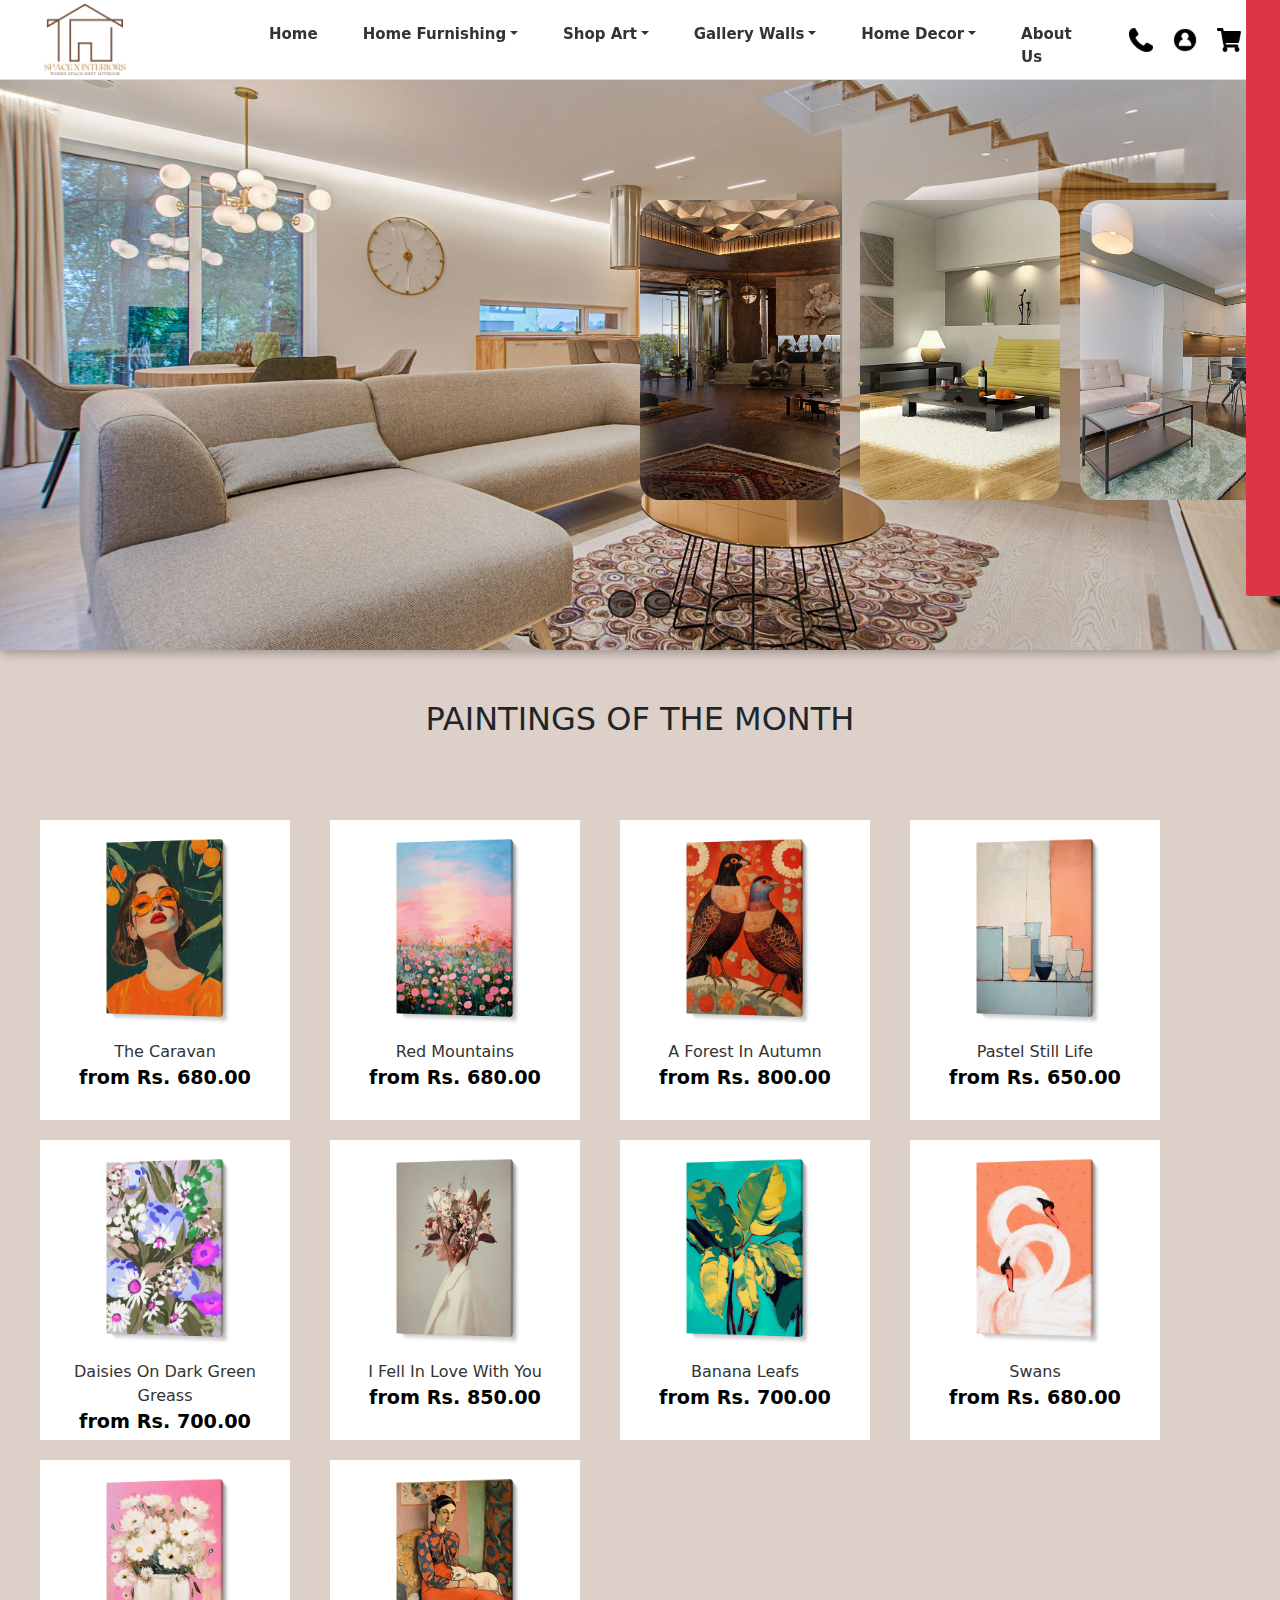
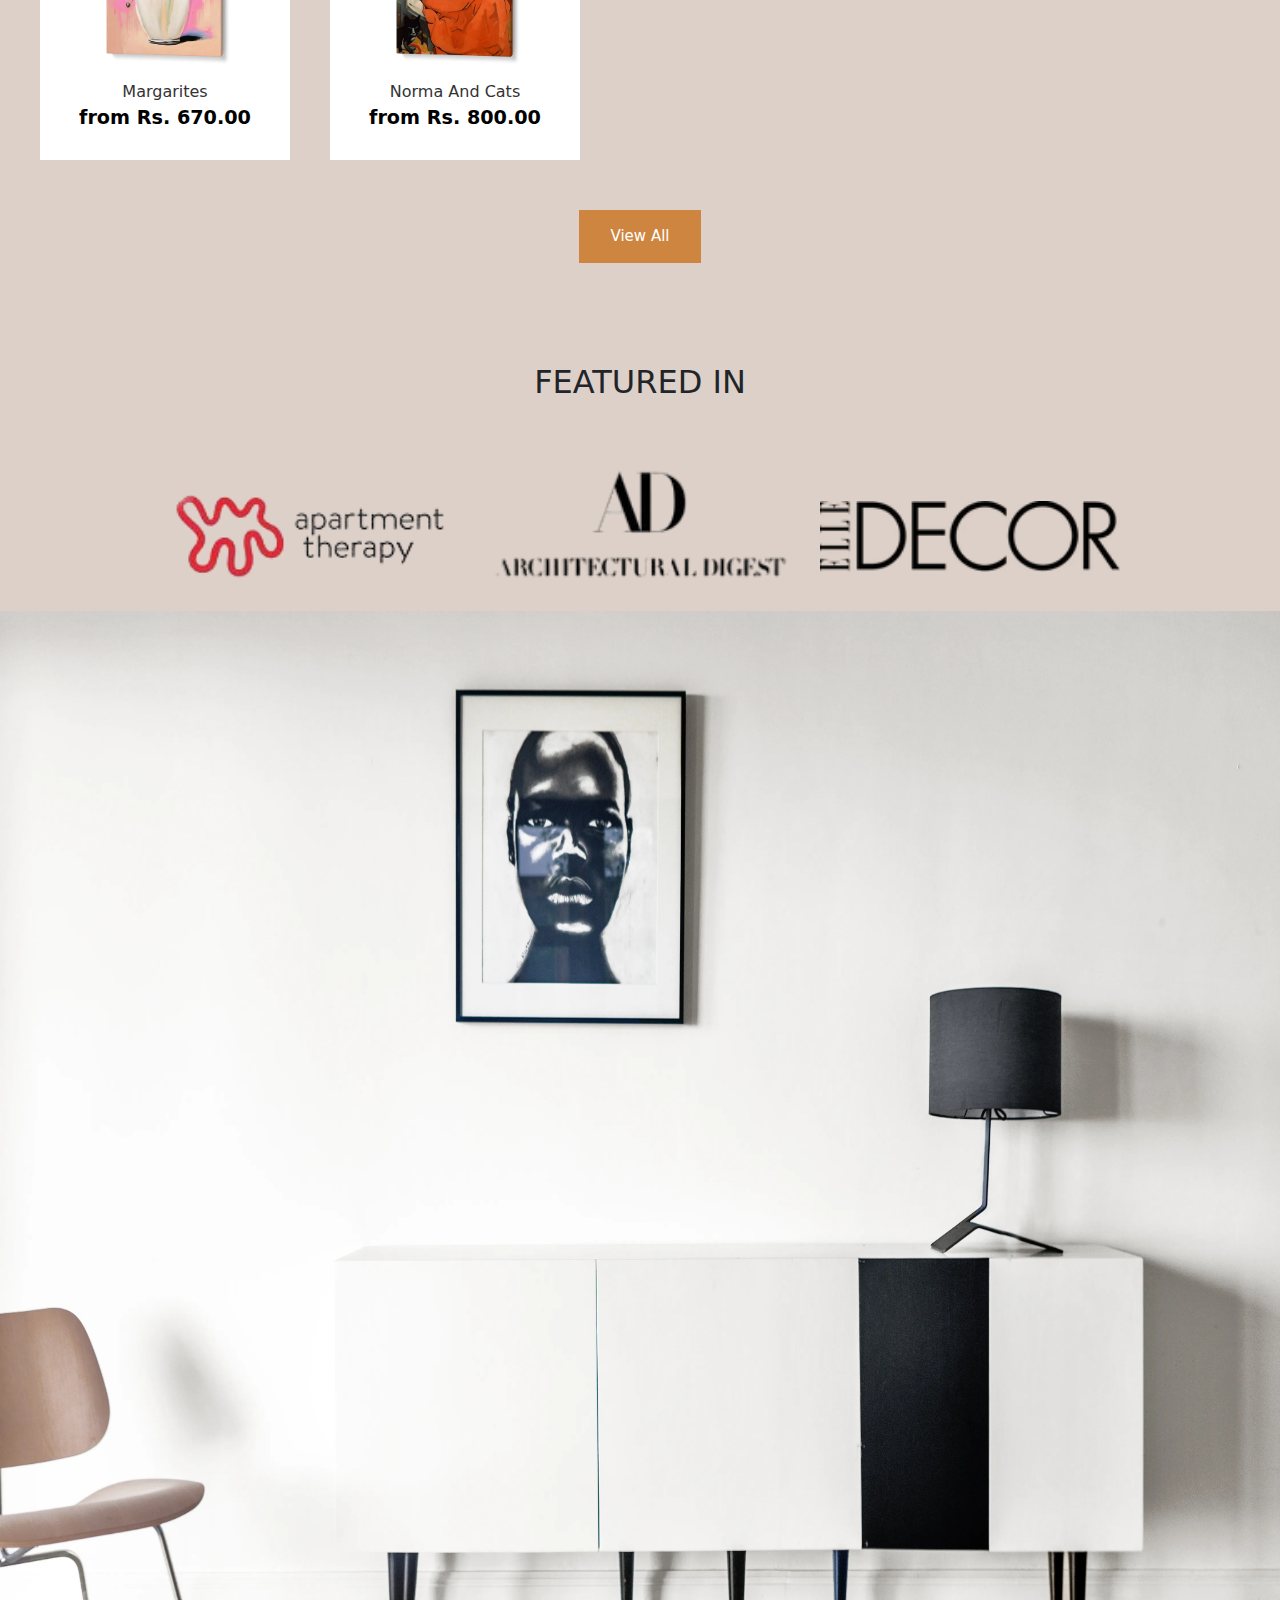
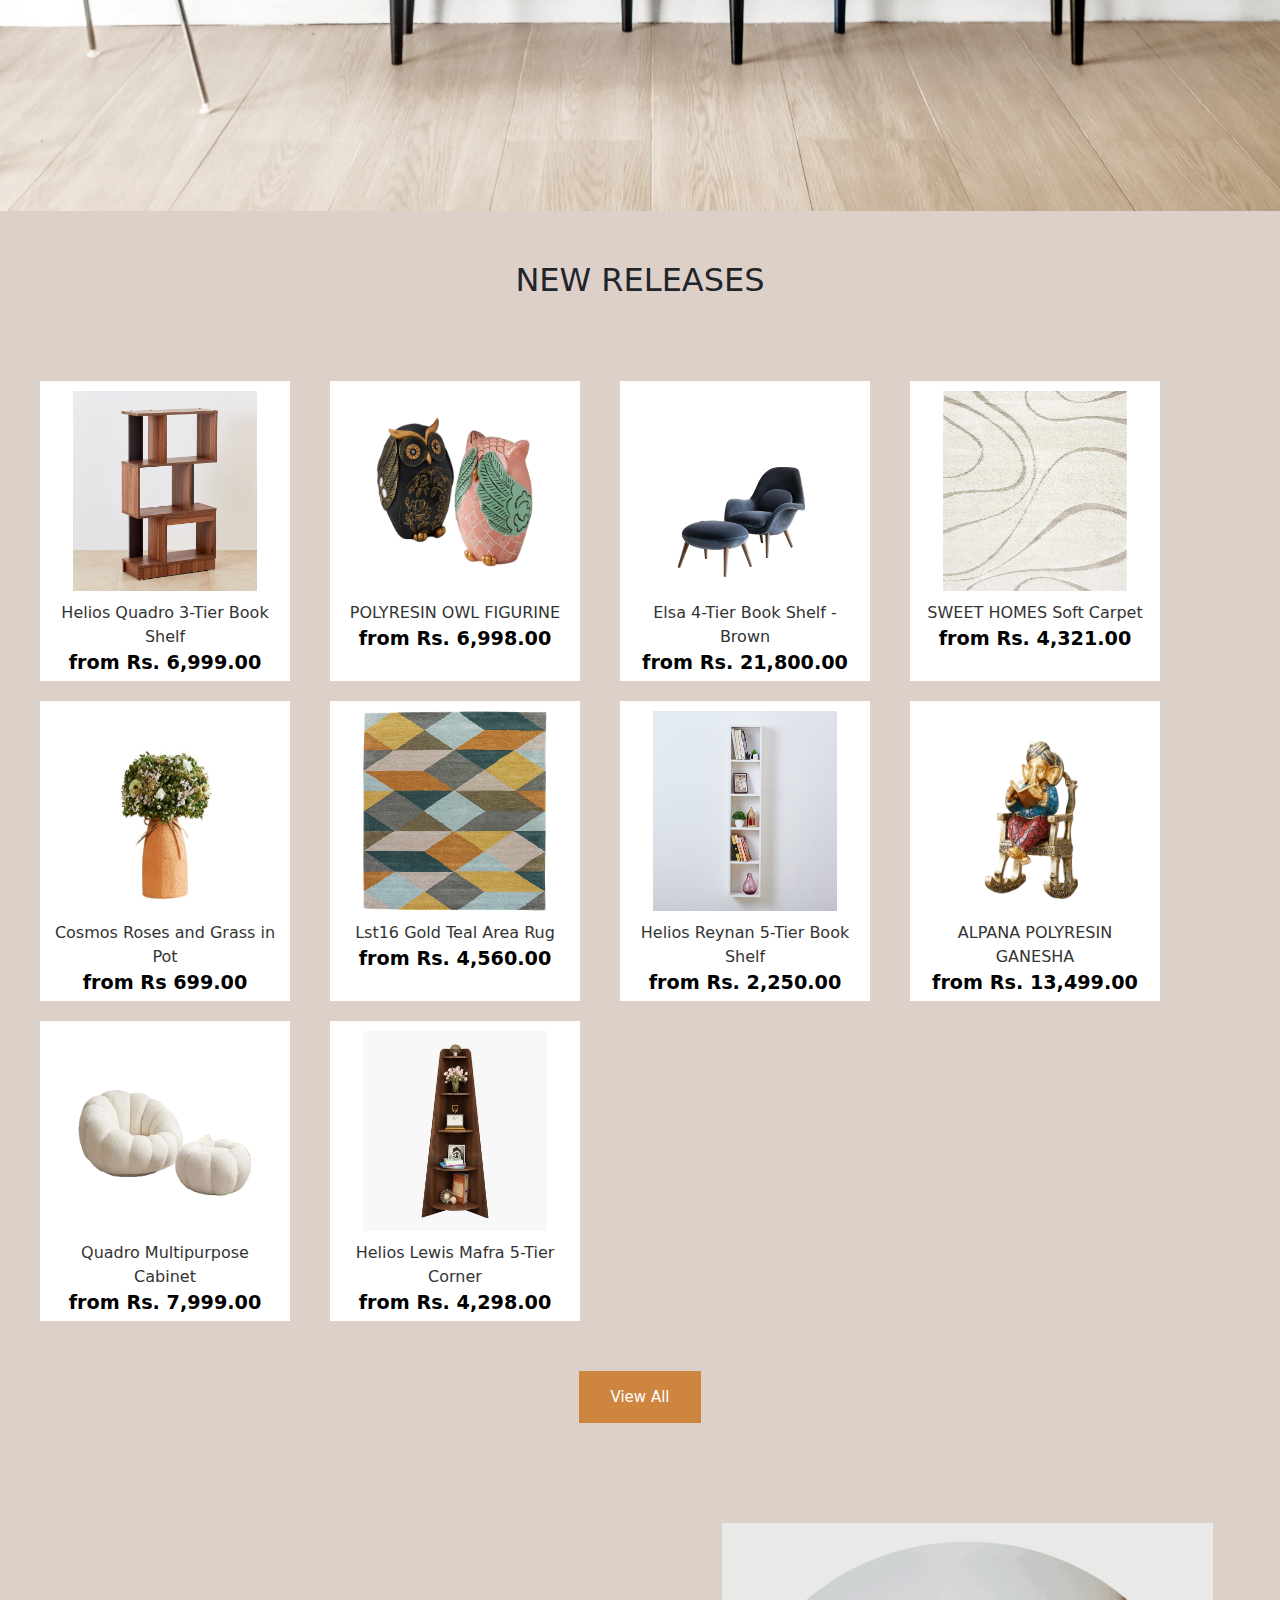
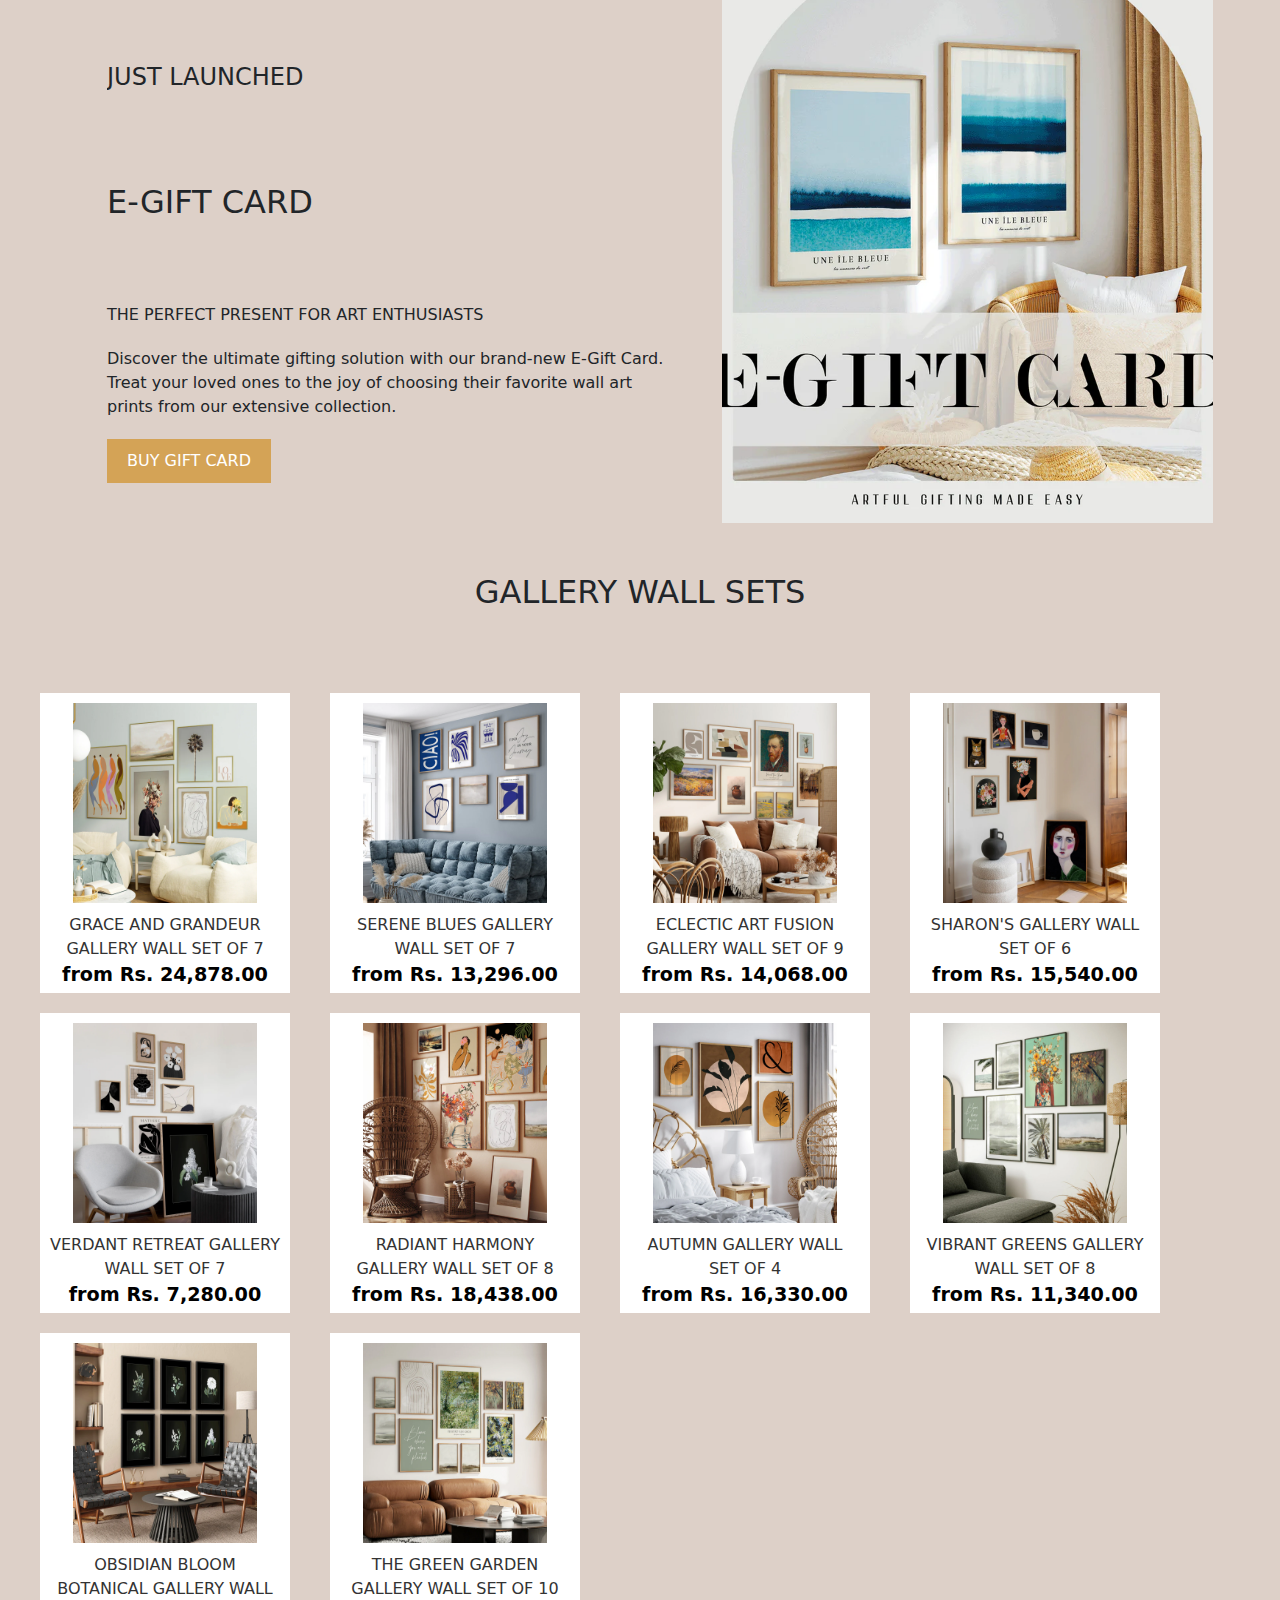
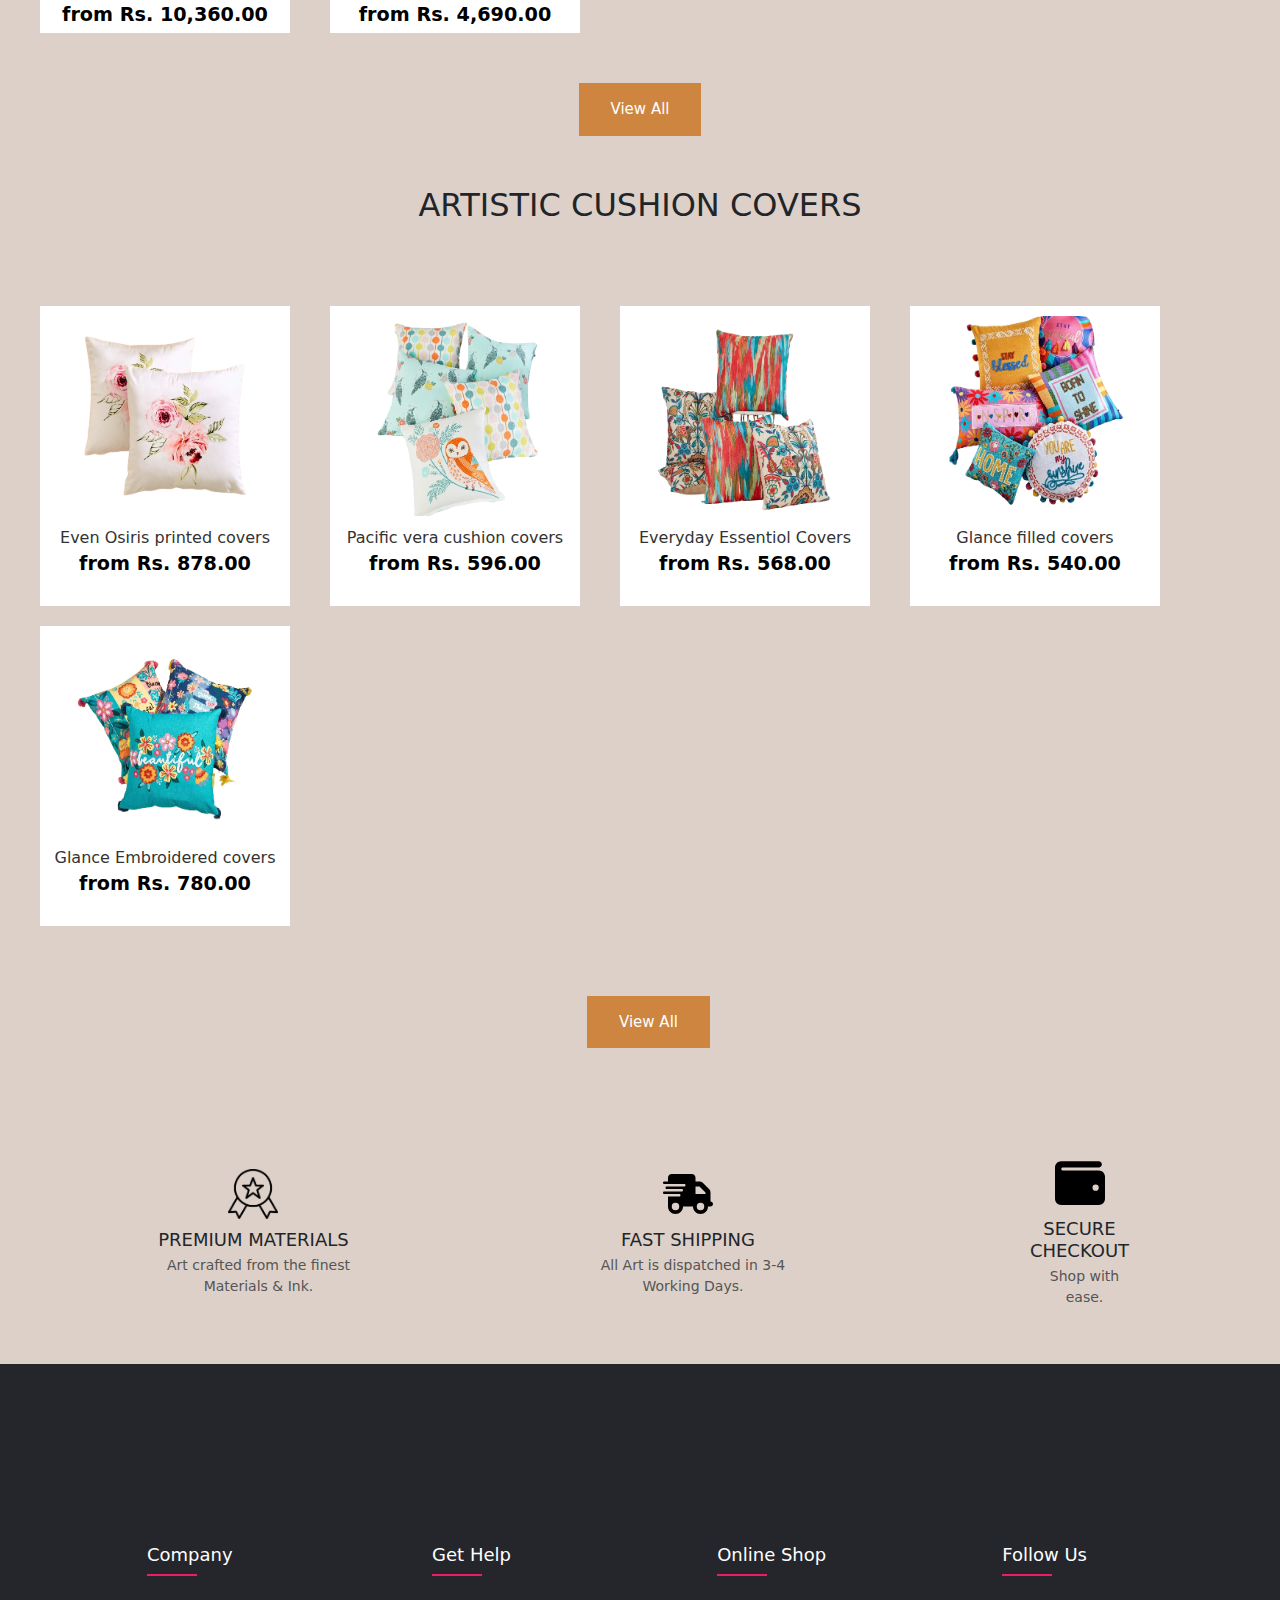
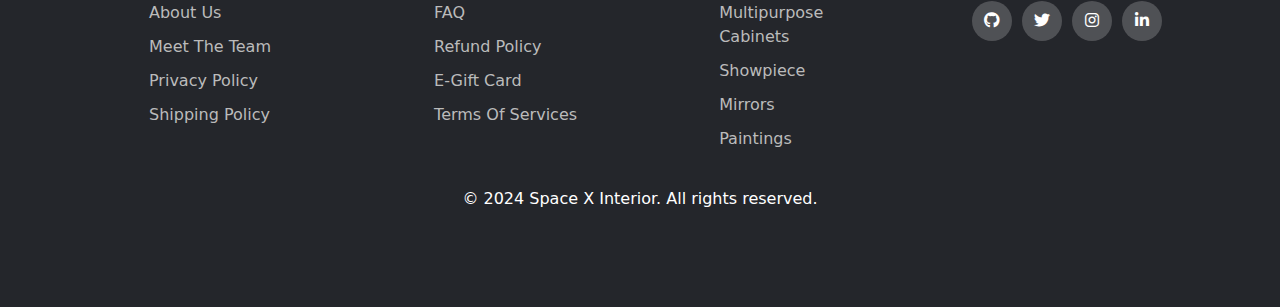
==== index.html @ 5d187419 "first commit" ====
<!DOCTYPE html>
<html lang="en">

<head>
    <meta charset="UTF-8">
    <meta name="viewport" content="width=device-width, initial-scale=1.0">
    <title>Project</title>
    <link rel="stylesheet" href="styles.css">
    <link rel="stylesheet" href="https://cdnjs.cloudflare.com/ajax/libs/font-awesome/6.5.2/css/all.min.css" />
    <link rel="stylesheet" href="https://cdnjs.cloudflare.com/ajax/libs/font-awesome/4.7.0/css/font-awesome.min.css">
    <link href="https://cdn.jsdelivr.net/npm/bootstrap@5.2.3/dist/css/bootstrap.min.css" rel="stylesheet">
    <link rel="stylesheet" href="https://cdnjs.cloudflare.com/ajax/libs/OwlCarousel2/2.3.4/assets/owl.carousel.css">

    <link rel="stylesheet" href="https://cdnjs.cloudflare.com/ajax/libs/normalize/8.0.1/normalize.min.css">
    <style>
        .navbar-brand img {
    width: 120px;
    height: 120px;
    margin-left: 25px;
}
        .content {
    & .description {
        line-height: 1.7;
        margin: 1rem 0 1.5rem;
        font-size: 0.8rem;
        margin-top: -50px;
    }
}
        .feature img{
            margin-left: -10px;
        }
        .feature h3{
            margin-left: -10px;
        }
        body{
            background-color: #DDD0C8;
        }
        .footer p {
            background: #24262b;
            color: #fff;
            text-align: center;
            padding: 10px;

        }

        h1,
        .h2,
        .h3,
        .h4,
        .h5,
        .h6,
        h1,
        h2,
        h4,
        h5,
        h6 {
            display: -webkit-box;
            -webkit-box-orient: vertical;
            -webkit-line-clamp: 3;
            overflow: hidden;
            width: auto;
            height: 100px;

        }

        * {
            margin: 0;
            padding: 0;
            box-sizing: border-box;
        }



        .container {
            max-width: 1170px;
            margin: auto;
        }

        .row1 {
            display: flex;
            flex-wrap: wrap;

        }

        ul {
            list-style: none;
        }

        .footer {
            background-color: #24262b;
            padding: 70px 0;
            width: 100vw;


        }

        .footer-col {
            width: 25%;
            padding: 10px 50px;

        }



        .footer-col h3 {
            font-size: 18px;
            color: #ffffff;
            text-transform: capitalize;
            margin-bottom: 35px;
            font-weight: 500;
            position: relative;
        }

        .footer-col h3::before {
            content: "";
            position: absolute;
            left: 0;
            bottom: -10px;
            background-color: #e91e63;
            height: 2px;
            box-sizing: border-box;
            width: 50px;
        }

        .footer-col ul li:not(:last-child) {
            margin-bottom: 10px;
        }

        .footer-col ul li a {
            font-size: 16px;
            text-transform: capitalize;
            color: #ffffff;
            text-decoration: none;
            font-weight: 300;
            color: #bbbbbb;
            display: block;
            transition: all 0.3s ease;
        }

        .footer-col ul li a:hover {
            color: #ffffff;
            padding-left: 8px;
        }

        .footer-col .Social-links a {
            display: inline-block;
            height: 40px;
            width: 40px;
            background-color: rgba(255, 255, 255, 0.2);
            margin: 0 10px 10px 0;
            text-align: center;
            line-height: 40px;
            border-radius: 50%;
            color: #ffffff;
            transition: all 0.5s ease;

        }

        .footer-col .Social-links a:hover {
            color: #24262b;
            background-color: #ffffff;
        }

        @media (max-width: 767px) {
            .footer-col {
                width: 100%;
                margin-bottom: 30px;
            }
        }

        @media (max-width: 574px) {
            .footer-col {
                width: 100%;
            }
        }

        @media(max-width: 768px) {
            .hero {
                flex-direction: column;
            }

            .hero article {
                flex: 1 1 100%;
            }

            header nav ul {
                flex-direction: column;
                align-items: center;
            }
        }

        .container {
            margin-top: 100px;
        }

        .badge-danger {
            color: #fff;
            background-color: #dc3545;
        }

        .h3,
        h3 {
            font-size: 1.75rem;
            margin-left: 30px;
        }

        .badge {
            display: inline-block;
            padding: .25em .4em;
            margin-left: 5px;
            font-size: 75%;
            font-weight: 700;
            line-height: 1;
            text-align: center;
            white-space: nowrap;
            vertical-align: baseline;
            border-radius: .20rem;
            transition: color .15s ease-in-out, background-color .15s ease-in-out, border-color .15s ease-in-out, box-shadow .15s ease-in-out;
        }
    </style>
</head>

<body>

    <nav class="navbar navbar-expand-lg navbar-light fixed-top">
        <a class="navbar-brand"><img src="WhatsApp Image 2024-06-15 at 12.45.55 PM-Photoroom.png" alt="logo"></a>
        <button class="navbar-toggler" type="button" data-toggle="collapse" data-target="#navbarNavDropdown"
            aria-controls="navbarNavDropdown" aria-expanded="false" aria-label="Toggle navigation">
            <span class="navbar-toggler-icon"></span>
        </button>
        <div class="collapse navbar-collapse" id="navbarNavDropdown">
            <ul class="navbar-nav">
                <li class="nav-item"><a class="nav-link" href="index.html">Home</a></li>
                <li class="nav-item dropdown">
                    <a class="nav-link dropdown-toggle" href="#" id="navbarDropdownHomeFurnishingLink"
                        data-toggle="dropdown" aria-haspopup="true" aria-expanded="false">Home Furnishing</a>
                    <ul class="dropdown-menu" aria-labelledby="navbarDropdownHomeFurnishingLink">
                        <li><a class="dropdown-item" href="index1.php">Mats and Rugs</a></li>
                        <li><a class="dropdown-item" href="index2.php">Multipurpose Cabinets</a></li>
                    </ul>
                </li>
                <li class="nav-item dropdown">
                    <a class="nav-link dropdown-toggle" href="#" id="navbarDropdownMenuLink" data-toggle="dropdown"
                        aria-haspopup="true" aria-expanded="false">Shop Art</a>
                    <ul class="dropdown-menu" aria-labelledby="navbarDropdownMenuLink">
                        <li><a class="dropdown-item" href="index8.php">Paintings</a></li>
                        <li><a class="dropdown-item" href="index5.php">Figurines</a></li>
                        <li><a class="dropdown-item" href="index4.php">Plants</a></li>
                        <li><a class="dropdown-item" href="index.php">Lights</a></li>
                    </ul>
                </li>
                <li class="nav-item dropdown">
                    <a class="nav-link dropdown-toggle" href="#" id="navbarDropdownGalleryLink" data-toggle="dropdown"
                        aria-haspopup="true" aria-expanded="false">Gallery Walls</a>
                    <ul class="dropdown-menu" aria-labelledby="navbarDropdownGalleryLink">
                        <li><a class="dropdown-item" href="index12.php">Wall Gallery</a></li>
                        <li><a class="dropdown-item" href="index10.php">Wall Decor</a></li>
                        <li><a class="dropdown-item" href="index7.php">Clocks</a></li>
                        <li><a class="dropdown-item" href="index6.php">Mirrors</a></li>
                    </ul>
                </li>
                <li class="nav-item dropdown">
                    <a class="nav-link dropdown-toggle" href="#" id="navbarDropdownHomeDecorLink" data-toggle="dropdown"
                        aria-haspopup="true" aria-expanded="false">Home Decor</a>
                    <ul class="dropdown-menu" aria-labelledby="navbarDropdownHomeDecorLink">
                        <li><a class="dropdown-item" href="index11.php">Cushion Covers</a></li>
                        <li><a class="dropdown-item" href="index9.php">Curtains</a></li>
                        <li><a class="dropdown-item" href="index3.php">Chairs</a></li>
                        <li><a class="dropdown-item" href="index14.php">Sofa</a></li>
                        <li><a class="dropdown-item" href="index13.php">Pouffe</a></li>
                    </ul>
                </li>

                <li class="nav-item"><a class="nav-link" href="about.html">About Us</a></li>
            </ul>
        </div>
        <div class="navbar-icons">
            <a href="contactme/index.php" class="nav-icon"><img src="./image/call img.png" alt="Call"></a>
            <a href="login.php" class="nav-icon"><img src="./image/contact.png" alt="Contact"></a>
            <a href="./cart.php" class="nav-icon"><img src="./image/cart.png" alt="Cart">
                <span id="cart-item" class="badge badge-danger"></span></a>

        </div>
    </nav>
    <main>
        <ul class='slider'>

            <li class='item' style="background-image: url('i1.avif');">
                <div class='content'>
                    <h2 class='title'>"MODERN ELEGANCE"</h2>
                    <p class='description'> A stylish blend of contemporary decor and classic comfort, perfect for
                        relaxing or entertaining.
                    </p>
                    <button>Read More</button>
                </div>
            </li>
            <li class='item' style="background-image: url('i2.jpg')">
                <div class='content'>
                    <h2 class='title'>"SLEEK AND SOPHISTICATED"</h2>
                    <p class='description'> This contemporary interior features clean lines, natural light, and
                        minimalist elegance, creating a harmonious and
                        inviting atmosphere. </p>
                    <button>Read More</button>
                </div>
            </li>
            <li class='item' style="background-image: url('i3.jpg')">
                <div class='content'>
                    <h2 class='title'>"OPULENT RETREAT"</h2>
                    <p class='description'> An expansive living space showcasing exquisite decor, architectural
                        grandeur, and stunning city views, perfect for the
                        connoisseur of fine living. </p>
                    <button>Read More</button>
                </div>
            </li>
            <li class='item' style="background-image: url('i4.jpg')">
                <div class='content'>
                    <h2 class='title'>"SLEEK SERENITY"</h2>
                    <p class='description'> Modern Minimalism in Living Spaces. </p>
                    <button>Read More</button>
                </div>
            </li>
            <li class='item' style="background-image: url('i5.jpg')">
                <div class='content'>
                    <h2 class='title'>"COMPACT ELEGANCE"</h2>
                    <p class='description'>
                        Where Style Meets Practicality.
                    </p>
                    <button>Read More</button>
                </div>
            </li>
            <li class='item' style="background-image: url('i6.jpg')">
                <div class='content'>
                    <h2 class='title'>"CONTEMPORARY CALM"</h2>
                    <p class='description'>
                        The Art of Minimalist Living.
                    </p>
                    <button>Read More</button>
                </div>
            </li>

        </ul>
        <nav class='nav'>
            <ion-icon class='btn prev' name="arrow-back-outline"></ion-icon>
            <ion-icon class='btn next' name="arrow-forward-outline"></ion-icon>
        </nav>
    </main>
    <div class="collection">
        <h2 class="tree">PAINTINGS OF THE MONTH</h2>
    </div>
    <div class="gallery">
        <div class="gallery-item" id="imge1">
            <img src="./image2/img2.webp" alt="The Caravan">
            <p>The Caravan<br><strong>from Rs. 680.00</strong></p>
            <div class="chair-image" style="display: none;">
                <img src="./image2/img21.webp" alt="The Caravan">
                <p>The Caravan<br><strong>from Rs. 680.00</strong></p>
            </div>
        </div>
        <div class="gallery-item" id="imge2">
            <img src="./image2/img3.webp" alt="Red Mountains">
            <p>Red Mountains<br><strong>from Rs. 680.00</strong></p>
            <div class="chair-image" style="display: none;">
                <img src="./image2/img31.webp" alt="Red Mountains">
                <p>Red Mountains<br><strong>from Rs. 680.00</strong></p>
            </div>
        </div>

        <div class="gallery-item" id="imge3">
            <img src="./image2/img4.webp" alt="A Forest In Autumn">
            <p>A Forest In Autumn</Small><br><strong>from Rs. 800.00</strong></p>
            <div class="chair-image" style="display: none;">
                <img src="./image2/img42.webp" alt="A Forest In Autumn">
                <p>A Forest In Autumn<br><strong>from Rs. 800.00</strong></p>
            </div>
        </div>
        <div class="gallery-item" id="imge4">
            <img src="image2/i4.webp" alt="Pastel Still Life">
            <p>Pastel Still Life<br><strong>from Rs. 650.00</strong></p>
            <div class="chair-image" style="display: none;">
                <img src="image2/i41.webp" alt="Pastel Still Life">
                <p>Pastel Still Life<br><strong>from Rs. 650.00</strong></p>
            </div>
        </div>

        <div class="gallery-item" id="imge5">
            <img src="./image2/i5.webp" alt="Daisies On Dark Green Greass">
            <p>Daisies On Dark Green Greass<br><strong>from Rs. 700.00</strong></p>
            <div class="chair-image" style="display: none;">
                <img src="./image2/i51.webp" alt="Daisies On Dark Green Greass">
                <p>Daisies On Dark Green Greass<br><strong>from Rs. 700.00</strong></p>
            </div>
        </div>

        <div class="gallery-item" id="imge6">
            <img src="./image2/i6.webp" alt="I Fell In Love With Fall Because of You">
            <p>I Fell In Love With You<br><strong>from Rs. 850.00</strong></p>
            <div class="chair-image" style="display: none;">
                <img src="./image2/i61.webp" alt="I Fell In Love With Fall Because of You">
                <p>I Fell In Love With Fall Because of You<br><strong>from Rs. 850.00</strong></p>
            </div>
        </div>
        <div class="gallery-item" id="imge7">
            <img src="image2/i7.webp" alt="Banana Leafs">
            <p>Banana Leafs<br><strong>from Rs. 700.00</strong></p>
            <div class="chair-image" style="display: none;">
                <img src="./image2/i71.webp" alt="Banana Leafs">
                <p>Banana Leafs<br><strong>from Rs. 700.00</strong></p>
            </div>
        </div>
        <div class="gallery-item" id="imge8">
            <img src="./image2/i8.webp" alt="Swans">
            <p>Swans<br><strong>from Rs. 680.00</strong></p>
            <div class="chair-image" style="display: none;">
                <img src="./image2/i81.webp" alt="Swans">
                <p>Swans<br><strong>from Rs. 680.00</strong></p>
            </div>
        </div>
        <div class="gallery-item" id="imge9">
            <img src="image2/i9.webp" alt="Margarites">
            <p>Margarites<br><strong>from Rs. 670.00</strong></p>
            <div class="chair-image" style="display: none;">
                <img src="image2/i91.webp" alt="Margarites">
                <p>Margarites<br><strong>from Rs. 670.00</strong></p>
            </div>
        </div>
        <div class="gallery-item" id="imge10">
            <img src="./image2/i10.webp" alt="Norma and Cats">
            <p>Norma And Cats<br><strong>from Rs. 800.00</strong></p>
            <div class="chair-image" style="display: none;">
                <img src="./image2/i101.webp" alt="Norma And Cats">
                <p>Norma And Cats<br><strong>from Rs. 800.00</strong></p>
            </div>
        </div>



    </div>
    <div class="btn1">
        <button onclick="window.location.href='index8.php';">View All</button>
    </div>
    <!--feature in-->
    <div class="featured">
        <h2 class="ft">FEATURED IN</h2>
        <div class="row2" id="column">
            <div class="column2" style="margin-top: 40px;">
                <img src="image\apartmenttherapy-ar21_180x-removebg-preview.png" alt="Snow" style="width: 300px;">
            </div>
            <div class="column2">
                <img src="image\architectural-digest-vector-logo_180x-Photoroom.png" alt="Forest" style="width: 300px;">
            </div>
            <div class="column2" style="margin-top: 80px;">
                <img src="Elle_Decor_logo.svg_a06687d8-1d17-46ae-9404-a635fd3de343_180x.avif" alt="Mountains"
                    style="width: 300px;">
            </div>
        </div>
    </div>
    <!--img normal-->
    <div>
        <img src="./img5.webp" alt="" style="width: 100%; height: 1200px;">

    </div>
    <div class="collection">
        <h2 class="tree">NEW RELEASES</h2>
    </div>
    <div class="gallery">
        <div class="gallery-item" id="image1">
            <img src="./image1/img8(1).jpg" alt="Helios Quadro 3-Tier Book Shelf - Brown">
            <p>Helios Quadro 3-Tier Book Shelf <br><strong>from Rs. 6,999.00</strong></p>
            <div class="chair-image" style="display: none;">
                <img src="./image1/img8.jpg0" alt="Helios Quadro 3-Tier Book Shelf - Brown">
                <p>Helios Quadro 3-Tier Book Shelf <br><strong>from Rs. 6,999.00</strong></p>
            </div>
        </div>
        <div class="gallery-item" id="image2">
            <img src="./image/image6.png" alt="POLYRESIN OWL FIGURINE">
            <p>POLYRESIN OWL FIGURINE<br><strong>from Rs. 6,998.00</strong></p>
            <div class="chair-image" style="display: none;">
                <img src="./image/image6.jpg" alt="POLYRESIN OWL FIGURINE">
                <p>POLYRESIN OWL FIGURINE<br><strong>from Rs. 6,998.00</strong></p>
            </div>
        </div>

        <div class="gallery-item" id="image3">
            <img src="./image/file (5).png" alt="Elsa 4-Tier Book Shelf - Brown">
            <p> Elsa 4-Tier Book Shelf - Brown<br><strong>from Rs. 21,800.00</strong></p>
            <div class="chair-image" style="display: none;">
                <img src="./image/img 12.jpg" alt="Elsa 4-Tier Book Shelf - Brown">
                <p>Elsa 4-Tier Book Shelf - Brown<br><strong>from Rs. 21,800.00</strong></p>
            </div>
        </div>
        <div class="gallery-item" id="imge15">
            <img src="./image/img15.jpg" alt="SWEET HOMES Soft Carpet">
            <p>SWEET HOMES Soft Carpet <br><strong>from Rs. 4,321.00</strong></p>
            <div class="chair-image" style="display: none;">
                <img src="./image/img15(1).jpg" alt="SWEET HOMES Soft Carpet">
                <p>SWEET HOMES Soft Carpet<br><strong>from Rs. 4,321.00</strong></p>
            </div>
        </div>

        <div class="gallery-item" id="image5">
            <img src="./image/image8(1).jpg" alt="Cosmos Roses and Grass in Pot">
            <p>Cosmos Roses and Grass in Pot<br><strong>from Rs 699.00</strong></p>
            <div class="chair-image" style="display: none;">
                <img src="./image/image8.jpg" alt="Cosmos Roses and Grass in Pot">
                <p>Cosmos Roses and Grass in Pot<br><strong>from Rs 699.00</strong></p>
            </div>
        </div>

        <div class="gallery-item" id="image6">
            <img src="./image/img1(2).jpg" alt="Lst16 Gold Teal Area Rug ">
            <p>Lst16 Gold Teal Area Rug <br><strong>from Rs. 4,560.00</strong></p>
            <div class="chair-image" style="display: none;">
                <img src="./image/img1(1).jpg" alt="Lst16 Gold Teal Area Rug ">
                <p>Lst16 Gold Teal Area Rug <br><strong>from Rs. 4,560.00</strong></p>
            </div>
        </div>
        <div class="gallery-item" id="image7">
            <img src="./image1/img7(1).jpg" alt="Helios Reynan 5-Tier Book Shelf - White">
            <p>Helios Reynan 5-Tier Book Shelf<br><strong>from Rs. 2,250.00</strong></p>
            <div class="chair-image" style="display: none;">
                <img src="./image1/img7.jpg" alt="Helios Reynan 5-Tier Book Shelf - White">
                <p>Helios Reynan 5-Tier Book Shelf <br><strong>from Rs. 2,250.00</strong></p>
            </div>
        </div>
        <div class="gallery-item" id="image8">
            <img src="./image/image13.png" alt="ALPANA POLYRESIN GANESHA FIGURINE">
            <p>ALPANA POLYRESIN GANESHA<br><strong>from Rs. 13,499.00</strong></p>
            <div class="chair-image" style="display: none;">
                <img src="./image/image13.jpg" alt="ALPANA POLYRESIN GANESHA FIGURINE">
                <p>ALPANA POLYRESIN GANESHA<br><strong>from Rs. 13,499.00</strong></p>
            </div>
        </div>

        <div class="gallery-item" id="image9">
            <img src="./image/file (6).png" alt="Quadro Multipurpose Cabinet - Brown">
            <p>Quadro Multipurpose Cabinet<br><strong>from Rs. 7,999.00</strong></p>
            <div class="chair-image" style="display: none;">
                <img src="./image/img 8.jpg" alt="Quadro Multipurpose Cabinet - Brown">
                <p>Quadro Multipurpose Cabinet<br><strong>from Rs. 7,999.00</strong></p>
            </div>
        </div>
        <div class="gallery-item" id="image10">
            <img src="./image1/img10(1).jpg" alt="Helios Lewis Mafra 5-Tier Corner Shelf - Brown">
            <p>Helios Lewis Mafra 5-Tier Corner<br><strong>from Rs. 4,298.00</strong></p>
            <div class="chair-image" style="display: none;">
                <img src="./image1/img10.jpg" alt="Helios Lewis Mafra 5-Tier Corner Shelf - Brown">
                <p>Helios Lewis Mafra 5-Tier Corner<br><strong>from Rs. 4,298.00</strong></p>
            </div>
        </div>
    </div>
    <div class="btn1">
        <button>View All</button>
    </div>
    <div class="container">
        <div class="text-section" style="margin-top: 100px;">
            <h1>JUST LAUNCHED</h1>
            <h2>E-GIFT CARD</h2>
            <p>THE PERFECT PRESENT FOR ART ENTHUSIASTS</p>
            <p>Discover the ultimate gifting solution with our brand-new E-Gift Card. <br>Treat your loved ones to the
                joy
                of choosing their favorite wall art prints from our extensive collection.</p>
            <button onclick="window.location.href='e-gift card/index.html';">BUY GIFT CARD

            </button>
        </div>
        <div class="image-section">
            <img src="E-Gift-Card-_.webp" alt="Framed Art Prints">
        </div>
    </div>
    <div class="collection">
        <h2 class="tree">GALLERY WALL SETS</h2>
    </div>
    <div class="gallery">
        <div class="gallery-item" id="img1">
            <img src="./image1/img1.webp" alt="Grace And Grandeur Gallery Wall Set Of 7">
            <p>GRACE AND GRANDEUR GALLERY WALL SET OF 7<br><strong>from Rs. 24,878.00</strong></p>
            <div class="chair-image" style="display: none;">
                <img src="image1/img1(1).webp" alt="Grace And Grandeur Gallery Wall Set Of 7">
                <p>GRACE AND GRANDEUR GALLERY WALL SET OF 7<br><strong>from Rs. 24,878.00</strong></p>
            </div>
        </div>
        <div class="gallery-item" id="img2">
            <img src="./image1/img2.webp" alt="Serene Blues Gallery Wall Set of 7">
            <p>SERENE BLUES GALLERY WALL SET OF 7<br><strong>from Rs. 13,296.00</strong></p>
            <div class="chair-image" style="display: none;">
                <img src="./image1/img2(1).webp" alt="Serene Blues Gallery Wall Set of 7">
                <p>SERENE BLUES GALLERY WALL SET OF 7<br><strong>from Rs. 13,296.00</strong></p>
            </div>
        </div>

        <div class="gallery-item" id="img3">
            <img src="./image1/img3.webp" alt="verdant Retreat Gallery Wall Set of 7">
            <p>ECLECTIC ART FUSION GALLERY WALL SET OF 9</Small><br><strong>from Rs. 14,068.00</strong></p>
            <div class="chair-image" style="display: none;">
                <img src="image1/img3(1).webp" alt="verdant Retreat Gallery Wall Set of 7">
                <p>ECLECTIC ART FUSION GALLERY WALL SET OF 9<br><strong>from Rs. 14,068.00</strong></p>
            </div>
        </div>
        <div class="gallery-item" id="img4">
            <img src="./image1/img4.webp" alt="Obsidian Bloom Botanical Gallery Wall Set of 6">
            <p>SHARON'S GALLERY WALL SET OF 6<br><strong>from Rs. 15,540.00</strong></p>
            <div class="chair-image" style="display: none;">
                <img src="./image1/img4(1).webp" alt="Obsidian Bloom Botanical Gallery Wall Set of 6">
                <p>SHARON'S GALLERY WALL SET OF 6<br><strong>from Rs. 15,540.00</strong></p>
            </div>
        </div>

        <div class="gallery-item" id="img5">
            <img src="image1/img5.webp" alt="Autumn Gallery Wall Set of 4">
            <p>VERDANT RETREAT GALLERY WALL SET OF 7<br><strong>from Rs. 7,280.00</strong></p>
            <div class="chair-image" style="display: none;">
                <img src="image1/img5(1).webp" alt="Autumn Gallery Wall Set of 4">
                <p>VERDANT RETREAT GALLERY WALL SET OF 7<br><strong>from Rs. 7,280.00</strong></p>
            </div>
        </div>

        <div class="gallery-item" id="img6">
            <img src="image1/img6.webp" alt="Vibrant Greens Gallery Wall set of 8">
            <p>RADIANT HARMONY GALLERY WALL SET OF 8<br><strong>from Rs. 18,438.00</strong></p>
            <div class="chair-image" style="display: none;">
                <img src="image1/img6(1).webp" alt="Vibrant Greens Gallery Wall set of 8">
                <p>RADIANT HARMONY GALLERY WALL SET OF 8<br><strong>from Rs. 18,438.00</strong></p>
            </div>
        </div>
        <div class="gallery-item" id="img7">
            <img src="image1/img17.webp" alt="The Green Gallery wall Set Of 10">
            <p>AUTUMN GALLERY WALL SET OF 4<br><strong>from Rs. 16,330.00</strong></p>
            <div class="chair-image" style="display: none;">
                <img src="image1/img17(1).webp" alt="The Green Gallery wall Set Of 10">
                <p>AUTUMN GALLERY WALL SET OF 4<br><strong>from Rs. 16,330.00</strong></p>
            </div>
        </div>
        <div class="gallery-item" id="img8">
            <img src="image1/img18.webp" alt="Flourishing Foliage Botanical Gallery Wall Set of 6">
            <p>VIBRANT GREENS GALLERY WALL SET OF 8<br><strong>from Rs. 11,340.00</strong></p>
            <div class="chair-image" style="display: none;">
                <img src="image1/img18(1).webp" alt="Flourishing Foliage Botanical Gallery Wall Set of 6">
                <p>VIBRANT GREENS GALLERY WALL SET OF 8<br><strong>from Rs. 11,340.00</strong></p>
            </div>
        </div>
        <div class="gallery-item" id="img9">
            <img src="image1/img19.webp" alt="Vintage Treasures Gallery Wall Set Of 6">
            <p>OBSIDIAN BLOOM BOTANICAL GALLERY WALL<br><strong>from Rs. 10,360.00</strong></p>
            <div class="chair-image" style="display: none;">
                <img src="image1/img19(1).webp" alt="Vintage Treasures Gallery Wall Set Of 6">
                <p>OBSIDIAN BLOOM BOTANICAL GALLERY WALL<br><strong>from Rs. 10,360.00</strong></p>
            </div>
        </div>
        <div class="gallery-item" id="img10">
            <img src="image1/img20.webp" alt="Vintage Island Oasis Gallery Wall Set of 3">
            <p>THE GREEN GARDEN GALLERY WALL SET OF 10<br><strong>from Rs. 4,690.00</strong></p>
            <div class="chair-image" style="display: none;">
                <img src="image1/img20(1).webp" alt="Vintage Island Oasis Gallery Wall Set of 3">
                <p>THE GREEN GARDEN GALLERY WALL SET OF 10<br><strong>from Rs. 4,690.00</strong></p>
            </div>
        </div>
    </div>
    <div class="btn1" style="margin-bottom: 10px;">
        <button onclick="window.location.href='index12.php';">View All</button>
    </div>
    <div class="collection">
        <h2 class="tree">ARTISTIC CUSHION COVERS</h2>
    </div>

    <div class="gallery">
        <div class="gallery-item" id="im1">
            <img src="./image/img_2-removebg-preview.png" alt="Even Osiris printed cushion covers Set of 2">
            <p>Even Osiris printed covers<br><strong>from Rs. 878.00</strong></p>
            <div class="chair-image" style="display: none;">
                <img src="./image/img 2.jpg" alt="Even Osiris printed cushion covers Set of 2">
                <p>Even Osiris printed covers<br><strong>from Rs. 878.00</strong></p>
            </div>
        </div>
        <div class="gallery-item" id="im2">
            <img src="./image/img_4-removebg-preview.png" alt="Pacific vera cushion covers">
            <p>Pacific vera cushion covers<br><strong>from Rs. 596.00</strong></p>
            <div class="chair-image" style="display: none;">
                <img src="./image/img 4.jpg" alt="Pacific vera cushion covers">
                <p>Pacific vera cushion covers<br><strong>from Rs. 596.00</strong></p>
            </div>
        </div>

        <div class="gallery-item" id="im3">
            <img src="./image/img_7-removebg-preview.png" alt="Everyday Essentiol Covers set of 5">
            <p>Everyday Essentiol Covers </Small><br><strong>from Rs. 568.00</strong></p>
            <div class="chair-image" style="display: none;">
                <img src="./image/img 7.jpg" alt="Everyday Essentiol Covers set of 5">
                <p>Everyday Essentiol Covers<br><strong>from Rs. 568.00</strong></p>
            </div>
        </div>
        <div class="gallery-item" id="im4">
            <img src="./image/img_10-removebg-preview.png" alt="Glance filled covers">
            <p>Glance filled covers<br><strong>from Rs. 540.00</strong></p>
            <div class="chair-image" style="display: none;">
                <img src="./image/img 10.jpg" alt="Glance filled covers">
                <p>Glance filled covers<br><strong>from Rs. 540.00</strong></p>
            </div>
        </div>

        <div class="gallery-item" id="im5">
            <img src="./image/img_11-removebg-preview.png" alt="Glance Embroidered Filled cushion covers">
            <p>Glance Embroidered covers<br><strong>from Rs. 780.00</strong></p>
            <div class="chair-image" style="display: none;">
                <img src="./image/img 11.jpg" alt="Glance Embroidered Filled cushion covers">
                <p>Glance Embroidered covers<br><strong>from Rs. 780.00</strong></p>
            </div>
        </div>
        <div class="btn2">
            <button style="background-color: peru; color:white" onclick="window.location.href='index11.php';">View All</button>
        </div>
        <div class="features">
            <div class="feature">
                <img src="image\images-removebg-preview (1).png" alt="Premium Materials">
                <h3>PREMIUM MATERIALS</h3>
                <p>Art crafted from the finest Materials & Ink.</p>
            </div>
            <div class="feature">
                <img src="truck-fast-solid.svg" alt="Fast Shipping">
                <h3>FAST SHIPPING</h3>
                <p>All Art is dispatched in 3-4 Working Days.</p>
            </div>
            <div class="feature">
                <img src="wallet-solid.svg" alt="Secure Checkout">
                <h3>SECURE CHECKOUT</h3>
                <p>Shop with ease.</p>
            </div>

        </div>
    </div>


    <script src='https://cdnjs.cloudflare.com/ajax/libs/jquery/3.5.1/jquery.min.js'></script>
    <script src='https://cdnjs.cloudflare.com/ajax/libs/twitter-bootstrap/4.5.2/js/bootstrap.min.js'></script>

    <script type="text/javascript">
        $(document).ready(function () {

            // Send product details in the server
            $(".addItemBtn").click(function (e) {
                e.preventDefault();
                var $form = $(this).closest(".form-submit");
                var pid = $form.find(".pid").val();
                var pname = $form.find(".pname").val();
                var pprice = $form.find(".pprice").val();
                var pimage = $form.find(".pimage").val();
                var pcode = $form.find(".pcode").val();

                var pqty = $form.find(".pqty").val();

                $.ajax({
                    url: 'action.php',
                    method: 'post',
                    data: {
                        pid: pid,
                        pname: pname,
                        pprice: pprice,
                        pqty: pqty,
                        pimage: pimage,
                        pcode: pcode
                    },
                    success: function (response) {
                        $("#message").html(response);
                        window.scrollTo(0, 0);
                        load_cart_item_number();
                    }
                });
            });

            // Load total no.of items added in the cart and display in the navbar
            load_cart_item_number();

            function load_cart_item_number() {
                $.ajax({
                    url: 'action.php',
                    method: 'get',
                    data: {
                        cartItem: "cart_item"
                    },
                    success: function (response) {
                        $("#cart-item").html(response);
                    }
                });
            }
        });
    </script>
    <script type="module" src="https://unpkg.com/ionicons@7.1.0/dist/ionicons/ionicons.esm.js"></script>
    <script nomodule src="https://unpkg.com/ionicons@7.1.0/dist/ionicons/ionicons.js"></script>
    <script src="script.js"></script>
    <script src="script1.js"></script>
    <footer class="footer">
        <div class="container">
            <div class="row1">
                <div class="footer-col">
                    <h3>Company</h3>
                    <ul>
                        <li><a href="about.html">About us</a></li>
                        <li><a href="team/team.html">Meet the team</a></li>
                        <li><a href="privacy.html">Privacy policy</a></li>
                        <li><a href="shipping policy\policy.html">Shipping policy</a></li>
                    </ul>
                </div>
                <div class="footer-col">
                    <h3>Get help</h3>
                    <ul>
                        <li><a href="FAQs/index.html">FAQ</a></li>
                        <li><a href="refund policy\index (4).html">Refund policy</a></li>
                        <li><a href="e-gift card/index.html">E-gift card</a></li>
                        <li><a href="terms and services\index.html">Terms of services</a></li>
                        <!-- <li><a href="#">Payment options</a></li> -->
                    </ul>
                </div>
                <div class="footer-col">
                    <h3>Online Shop</h3>
                    <ul>
                        <li><a href="index2.php">Multipurpose Cabinets</a></li>
                        <li><a href="index5.php">Showpiece</a></li>
                        <li><a href="index6.php">Mirrors</a></li>
                        <li><a href="index8.php">Paintings</a></li>
                    </ul>
                </div>
                <div class="footer-col">
                    <h3>Follow Us</h3>
                    <div class="Social-links" style="display: flex;">
                        <a href="https://github.com/sxi-sxi"><i class="fab fa-github"
                                style="width: 50px;margin-left: -5px;"></i></a>
                        <a href="https://x.com/SpaceXInte33699"><i class="fab fa-twitter"
                                style="width: 50px;margin-left: -5px;"></i></a>
                        <a href="https://www.instagram.com/space.x_interiors/?next=%2F"><i class="fab fa-instagram"
                                style="width: 50px;margin-left: -5px;"></i></a>
                        <a href="https://www.linkedin.com/in/spacex-interior-558ab7313/"><i class="fab fa-linkedin-in"
                                style="width: 50px;margin-left: -5px;"></i></a>
                    </div>
                </div>

            </div>

        </div>
        <p>&copy; 2024 Space X Interior. All rights reserved. </p>
    </footer>


</body>

</html>
---- styles.css ----
body {
  font-family: Arial, sans-serif;
  margin: 0;
  padding: 0;
  background-color: #AC8968;
  overflow-x: hidden;
  width: 100%;

}

/**COMMON CSS SECTION**/
/* @import url('https://fonts.googleapis.com/css2?family=Norican&display=swap');
@import url('https://fonts.googleapis.com/css2?family=Poppins:wght@400;500;700;800;900&display=swap');
@import url('https://fonts.googleapis.com/css2?family=Raleway:wght@400;500;600;700;800&display=swap'); */

/* html,
body {
    font-size: 20px;
    color: white;
    background: #f7f1e8;
    font-family: Playball;
}   */



/* body {
    font-family: Arial, sans-serif;
    margin: 0;
    padding: 0;
    background-color: white;
} */

/**COMMON CSS SECTION**/
@import url('https://fonts.googleapis.com/css2?family=Norican&display=swap');
@import url('https://fonts.googleapis.com/css2?family=Poppins:wght@400;500;700;800;900&display=swap');
@import url('https://fonts.googleapis.com/css2?family=Raleway:wght@400;500;600;700;800&display=swap');

.navbar {
  height: 80px;
  background-color: white;
  border-bottom: 1px solid #ddd;
}

.navbar-brand img {
  width: 80px;
  height: 80px;
}

.navbar-nav .nav-item {
  margin-right: 19px;
}

.navbar-nav .nav-link {
  color: #333;
  font-size: 15px;
  font-weight: bold;
  justify-content: center;
}

.navbar-expand-lg .navbar-nav .nav-link {
  margin-left: 32px;
  margin-top: 12px;
  color: #333;
}

.navbar-expand-lg .navbar-icons {
  margin-right: 40px;
}

.nav-link {
  margin-left: 10px !important;
  color: #333;
}

.navbar-expand-lg .navbar-collapse {
  justify-content: left;
}

.fixed-top {
  background: white;
}

nav .social-media a {
  color: black;
  font-size: 25px;
  top: 15px;
  position: relative;
  margin-right: 30px;
  float: right;
}

.navbar-icons {
  display: flex;
  align-items: center;
  margin-left: 20px;
}

.navbar-icons .nav-icon {
  display: flex;
  justify-content: center;
  align-items: center;
  margin: 10px;
}

.navbar-icons .nav-icon img {
  width: 24px;
  height: 24px;
}

@media screen and (max-width:768px) {
  .navbar-collapse {
    position: absolute;
    width: 200%;
    left: 0px;
    top: 65px;
    padding-left: 20px;
    padding-bottom: 40px;
  }

  .navbar-toggler {
    float: right;
    position: relative;
    top: 15px;
    font-size: 20px;
  }

  nav .social-media a {
    color: black;
    font-size: 25px;
    top: 12px;
    position: relative;
    margin-right: 15px;
  }
}

nav ul {
  list-style: none;
  margin: 0;
  padding: 0;
}

nav ul li {
  display: inline-block;
  position: relative;
}

nav ul li a {
  display: block;
  padding: 5px 10px;
  text-decoration: none;
  color: #333;
  transition: background-color 0.3s;
}

nav ul li a:hover {
  background-color: lightgray;
}

nav ul li ul {
  display: none;
  position: absolute;
  background-color: #fff;
  box-shadow: 0 2px 4px rgba(0, 0, 0, 0.1);
  border: 1px solid #ccc;
}

nav ul li:hover ul {
  display: block;
}

nav ul li ul li {
  display: block;
  white-space: nowrap;
}

nav ul li ul li a {
  display: block;
  padding: 10px 30px;
  text-decoration: none;
  color: #333;
  transition: background-color 0.3s;
  font-size: 16px;
  font-family: 'Poppins', sans-serif;
  font-weight: 700;
}

nav ul li ul li a:hover {
  background-color: lightgray;
  color: black;
}

.navbar-nav {
  margin-left: 90px;
}


* {
  margin: 0;
  padding: 0;
  box-sizing: border-box;
}

/* body {

  display: grid;
  width: 100%;
  height: 100%;
} */

main {
  position: relative;
  width: 100%;
  height: 600px;
  box-shadow: 0 3px 10px rgba(0, 0, 0, 0.3);
  margin-top: 50px;
  overflow-x: hidden;
}

.item {
  width: 200px;
  height: 300px;
  list-style-type: none;
  position: absolute;
  top: 50%;
  transform: translateY(-50%);
  z-index: 1;
  background-position: center;
  background-size: cover;
  border-radius: 20px;
  box-shadow: 0 20px 30px rgba(255, 255, 255, 0.3) inset;
  transition: transform 0.1s, left 0.75s, top 0.75s, width 0.75s, height 0.75s;

  &:nth-child(1),
  &:nth-child(2) {
    left: 0;
    top: 0;
    width: 100%;
    height: 100%;
    transform: none;
    border-radius: 0;
    box-shadow: none;
    opacity: 1;
  }

  &:nth-child(3) {
    left: 50%;
  }

  &:nth-child(4) {
    left: calc(50% + 220px);
  }

  &:nth-child(5) {
    left: calc(50% + 440px);
  }

  &:nth-child(6) {
    left: calc(50% + 660px);
    opacity: 0;
  }
}

.content {
  max-width: 600px;
  position: absolute;
  top: 50%;
  left: 3rem;
  transform: translateY(-50%);
  font: 400 0.85rem sans-serif;
  color: white;
  text-shadow: 0 3px 8px rgba(0, 0, 0, 0.5);
  opacity: 0;
  display: none;
  background: rgba(36, 36, 36, 0.758);
  padding: 25px 35px;
  border-radius: 15px;

  & .title {
    font-family: 'arial-black';
    text-transform: uppercase;
    font-size: 35px;
  }

  & .description {
    line-height: 1.7;
    margin: 1rem 0 1.5rem;
    font-size: 0.8rem;
  }

  & button {
    width: fit-content;
    background-color: rgba(0, 0, 0, 0.1);
    color: white;
    border: 2px solid white;
    border-radius: 0.25rem;
    padding: 0.75rem;
    cursor: pointer;
    transition: 0.7s;
  }

  & button:hover {
    background-color: white;
    color: black;
    transform: translateY(2px);
  }
}


.item:nth-of-type(2) .content {
  display: block;
  animation: show 0.75s ease-in-out 0.3s forwards;
}

@keyframes show {
  0% {
    filter: blur(5px);
    transform: translateY(calc(-50% + 75px));
  }

  100% {
    opacity: 1;
    filter: blur(0);
  }
}

.nav {
  position: absolute;
  bottom: 2rem;
  left: 50%;
  transform: translateX(-50%);
  z-index: 1;
  user-select: none;

  & .btn {
    background-color: rgba(0, 0, 0, 0.5);
    color: rgba(255, 255, 255, 0.7);
    border: 2px solid rgba(0, 0, 0, 0.6);
    margin: 0 0.25rem;
    padding: 0.75rem;
    border-radius: 50%;
    cursor: pointer;
    transition: 0.7s;


    &:hover {
      background-color: rgba(255, 255, 255, 0.3);
      transform: scale(1.18);
      color: black;

    }
  }
}

.tree {
  text-align: center;
  margin-top: 50px;
}


.signup-banner {
  background-color: #fff;
  color: #000;
  padding: 10px;
  margin: 10px auto;
  max-width: 500px;
  border: 1px solid #ccc;
}

main {
  padding: 20px;
}

.filters {
  display: flex;
  justify-content: space-between;
  margin-bottom: 20px;
}

.filters button,
.filters select {
  padding: 10px;
  font-size: 1em;
}

.gallery {
  display: flex;
  flex-wrap: wrap;
  gap: 20px;
  transform: 1s;
  margin-top: 20px;
  margin-left: 20px;
}

.gallery-item {
  background-color: #fff;
  border: 0;
  padding: 10px;
  text-align: center;
  box-sizing: border-box;
  width: 250px;
  height: 300px;
  margin-left: 20px;
}

.gallery-item:hover {
  transform: scale(1.05);
  z-index: 2;
}

.gallery-item img {
  width: 80%;
  height: 200px;
}

.gallery-item p {
  margin: 10px 0 0;
  font-size: 1em;
  color: #333;
}

.gallery-item strong {
  font-size: 1.2em;
  color: #000;
}

#imge1:hover {
  content: url('./image2/img21.webp');
  transform: scale(1.05);
  z-index: 1;
  height: 250px;

}

#imge2:hover {
  content: url('./image2/img31.webp');
  transform: scale(1.05);
  z-index: 1;
  height: 250px;
}

#imge3:hover {
  content: url('./image2/img42.webp');
  transform: scale(1.05);
  z-index: 1;
  height: 250px;
}

#imge4:hover {
  content: url('./image2/i41.webp');
  transform: scale(1.05);
  z-index: 1;
  height: 250px;
}

#imge5:hover {
  content: url('./image2/i51.webp');
  transform: scale(1.05);
  z-index: 1;
  height: 250px;
}

#imge6:hover {
  content: url("./image2/i61.webp");
  transform: scale(1.05);
  z-index: 1;
  height: 250px;
}

#imge7:hover {
  content: url('./image2/i71.webp');
  transform: scale(1.05);
  z-index: 1;
  height: 250px;
}

#imge8:hover {
  content: url('./image2/i81.webp');
  transform: scale(1.05);
  z-index: 1;
  height: 250px;
}

#imge9:hover {
  content: url('./image2/i91.webp');
  transform: scale(1.05);
  z-index: 1;
  height: 250px;
}

#imge10:hover {
  content: url('./image2/i101.webp');
  transform: scale(1.05);
  z-index: 1;
  height: 250px;
}

.btn1 {
  margin-left: 45%;
  margin-top: 50px;
  margin-right: 45%;
  margin-bottom: 50px;
  text-align: center;
  text-decoration: none;

}

.btn1 button {
  background-color: peru;
  padding: 15px 32px;
  color: white;
  font-size: 15px;
  border: 2px;
  border-color: #fff;

}

.btn1 button:hover {
  cursor: pointer;
  transform: scale(1.05);
  z-index: 2;
  border-radius: 15px;
}

.row2 {
  display: grid;
  grid-template-columns: auto auto auto;
  justify-content: center;
  gap: 30px;

}

.column2 {
  display: grid;
  margin-top: 20px;
  justify-content: center;
  float: left;
}

.ft {
  text-align: center;
  padding-top: 50px;
}

.text-section {
  padding: 40px;
}

.text-section h1 {
  font-size: 24px;
  margin-bottom: 20px;
}

.text-section h2 {
  font-size: 32px;
  margin-bottom: 20px;
}

.text-section p {
  font-size: 16px;
  margin-bottom: 20px;
}

.text-section button {
  background-color: #d4a356;
  color: white;
  border: none;
  padding: 10px 20px;
  font-size: 16px;
  cursor: pointer;
}

.image-section {
  display: flex;
  justify-content: center;
  align-items: center;
  overflow: hidden;
}

.image-section img {
  width: 700px;
  height: 600px;
  object-fit: cover;
}


#image1:hover {
  content: url('./image1/img8.jpg');
  transform: scale(1.05);
  z-index: 1;
  height: 250px;
}

#image2:hover {
  content: url('./image/image6.jpg');
  transform: scale(1.05);
  z-index: 1;
  height: 250px;
}

#image3:hover {
  content: url('./image/img 12.jpg');
  transform: scale(1.05);
  z-index: 1;
  height: 250px;
}

#imge15:hover {
  content: url('./image/img15(1).jpg');
  transform: scale(1.05);
  z-index: 1;
  height: 250px;
}

#image5:hover {
  content: url('./image/image8.jpg');
  transform: scale(1.05);
  z-index: 1;
  height: 250px;
}

#image6:hover {
  content: url("./image/img1(1).jpg");
  transform: scale(1.05);
  z-index: 1;
  height: 250px;
}

#image7:hover {
  content: url('./image1/img7.jpg');
  transform: scale(1.05);
  z-index: 1;
  height: 250px;
}

#image8:hover {
  content: url('./image/image13.jpg');
  transform: scale(1.05);
  z-index: 1;
  height: 250px;
}

#image9:hover {
  content: url('./image/img 8.jpg');
  transform: scale(1.05);
  z-index: 1;
  height: 250px;
}

#image10:hover {
  content: url('./image1/img10.jpg');
  transform: scale(1.05);
  z-index: 1;
  height: 250px;
}

.container {
  display: flex;
}

#img1:hover {
  content: url('./image1/img1(1).webp');
  transform: scale(1.05);
  z-index: 1;
  height: 250px;
}

#img2:hover {
  content: url('./image1/img2(1).webp');
  transform: scale(1.05);
  z-index: 1;
  height: 250px;
}

#img3:hover {
  content: url('./image1/img3(1).webp');
  transform: scale(1.05);
  z-index: 1;
  height: 250px;
}

#img4:hover {
  content: url('./image1/img4(1).webp');
  transform: scale(1.05);
  z-index: 1;
  height: 250px;
}

#img5:hover {
  content: url('./image1/img5(1).webp');
  transform: scale(1.05);
  z-index: 1;
  height: 250px;
}

#img6:hover {
  content: url("./image1/img6(1).webp");
  transform: scale(1.05);
  z-index: 1;
  height: 250px;
}

#img7:hover {
  content: url('./image1/img17(1).webp');
  transform: scale(1.05);
  z-index: 1;
  height: 250px;
}

#img8:hover {
  content: url('./image1/img18(1).webp');
  transform: scale(1.05);
  z-index: 1;
  height: 250px;
}

#img9:hover {
  content: url('./image1/img19(1).webp');
  transform: scale(1.05);
  z-index: 1;
  height: 250px;
}

#img10:hover {
  content: url('./image1/img20(1).webp');
  transform: scale(1.05);
  z-index: 1;
  height: 250px;
}

.btn2 {
  margin-left: 45%;
  margin-top: 50px;
  margin-right: 45%;
  margin-bottom: 50px;
  text-align: center;
  text-decoration: none;

}

.btn2 button {
  padding: 15px 32px;
  color: black;
  font-size: 15px;
  border: 2px;
  border-color: black;

}

.btn2 button:hover {
  cursor: pointer;
  transform: scale(1.05);
  z-index: 2;
  border-radius: 15px;
}

#im1:hover {
  content: url('./image/img 2.jpg');
  transform: scale(1.05);
  z-index: 1;
  height: 250px;
}

#im2:hover {
  content: url('./image/img 4.jpg');
  transform: scale(1.05);
  z-index: 1;
  height: 250px;
}

#im3:hover {
  content: url('./image/img 7.jpg');
  transform: scale(1.05);
  z-index: 1;
  height: 250px;
}

#im4:hover {
  content: url('./image/img 10.jpg');
  transform: scale(1.05);
  z-index: 1;
  height: 250px;
}

#im5:hover {
  content: url('./image/img 11.jpg');
  transform: scale(1.05);
  z-index: 1;
  height: 250px;
}

.features {
  display: flex;
  flex-direction: column;
  align-items: center;
  justify-content: center;
  text-align: center;
  padding: 20px;
}

.feature {
  padding: 0 100px;

}

.feature img {
  width: 50px;
  height: 50px;
  margin-bottom: 10px;
}

.feature h3 {
  font-size: 18px;
  margin-bottom: 5px;
}

.feature p {
  font-size: 14px;
  color: #555;
}

@media (min-width: 600px) {
  .features {
    flex-direction: row;
    justify-content: space-around;
  }

  .feature {
    margin: 20px;
  }
}

* {
  margin: 0;
  padding: 0;
  box-sizing: border-box;
}

body {
  line-height: 1.5;
  font-family: "poppins", sans-serif;
}

.container {
  max-width: 1170px;
  margin: auto;
}

.row1 {
  display: flex;
  flex-wrap: wrap;

}

ul {
  list-style: none;
}

.footer {
  background-color: #24262b;
  padding: 70px 0;
  width: 100vw;


}

.footer-col {
  width: 25%;


}



.footer-col h4 {
  font-size: 18px;
  color: #ffffff;
  text-transform: capitalize;
  margin-bottom: 35px;
  font-weight: 500;
  position: relative;
}

.footer-col h4::before {
  content: "";
  position: absolute;
  left: 0;
  bottom: -10px;
  background-color: #e91e63;
  height: 2px;
  box-sizing: border-box;
  width: 50px;
}

.footer-col ul li:not(:last-child) {
  margin-bottom: 10px;
}

.footer-col ul li a {
  font-size: 16px;
  text-transform: capitalize;
  color: #ffffff;
  text-decoration: none;
  font-weight: 300;
  color: #bbbbbb;
  display: block;
  transition: all 0.3s ease;
}

.footer-col ul li a:hover {
  color: #ffffff;
  padding-left: 8px;
}

.footer-col .Social-links a {
  display: inline-block;
  height: 40px;
  width: 40px;
  background-color: rgba(255, 255, 255, 0.2);
  margin: 0 10px 10px 0;
  text-align: center;
  line-height: 40px;
  border-radius: 50%;
  color: #ffffff;
  transition: all 0.5s ease;

}

.footer-col .Social-links a:hover {
  color: #24262b;
  background-color: #ffffff;
}

@media (max-width: 767px) {
  .footer-col {
    width: 100%;
    margin-bottom: 30px;
  }
}

@media (max-width: 574px) {
  .footer-col {
    width: 100%;
  }
}

@media(max-width: 768px) {
  .hero {
    flex-direction: column;
  }

  .hero article {
    flex: 1 1 100%;
  }

  header nav ul {
    flex-direction: column;
    align-items: center;
  }
}
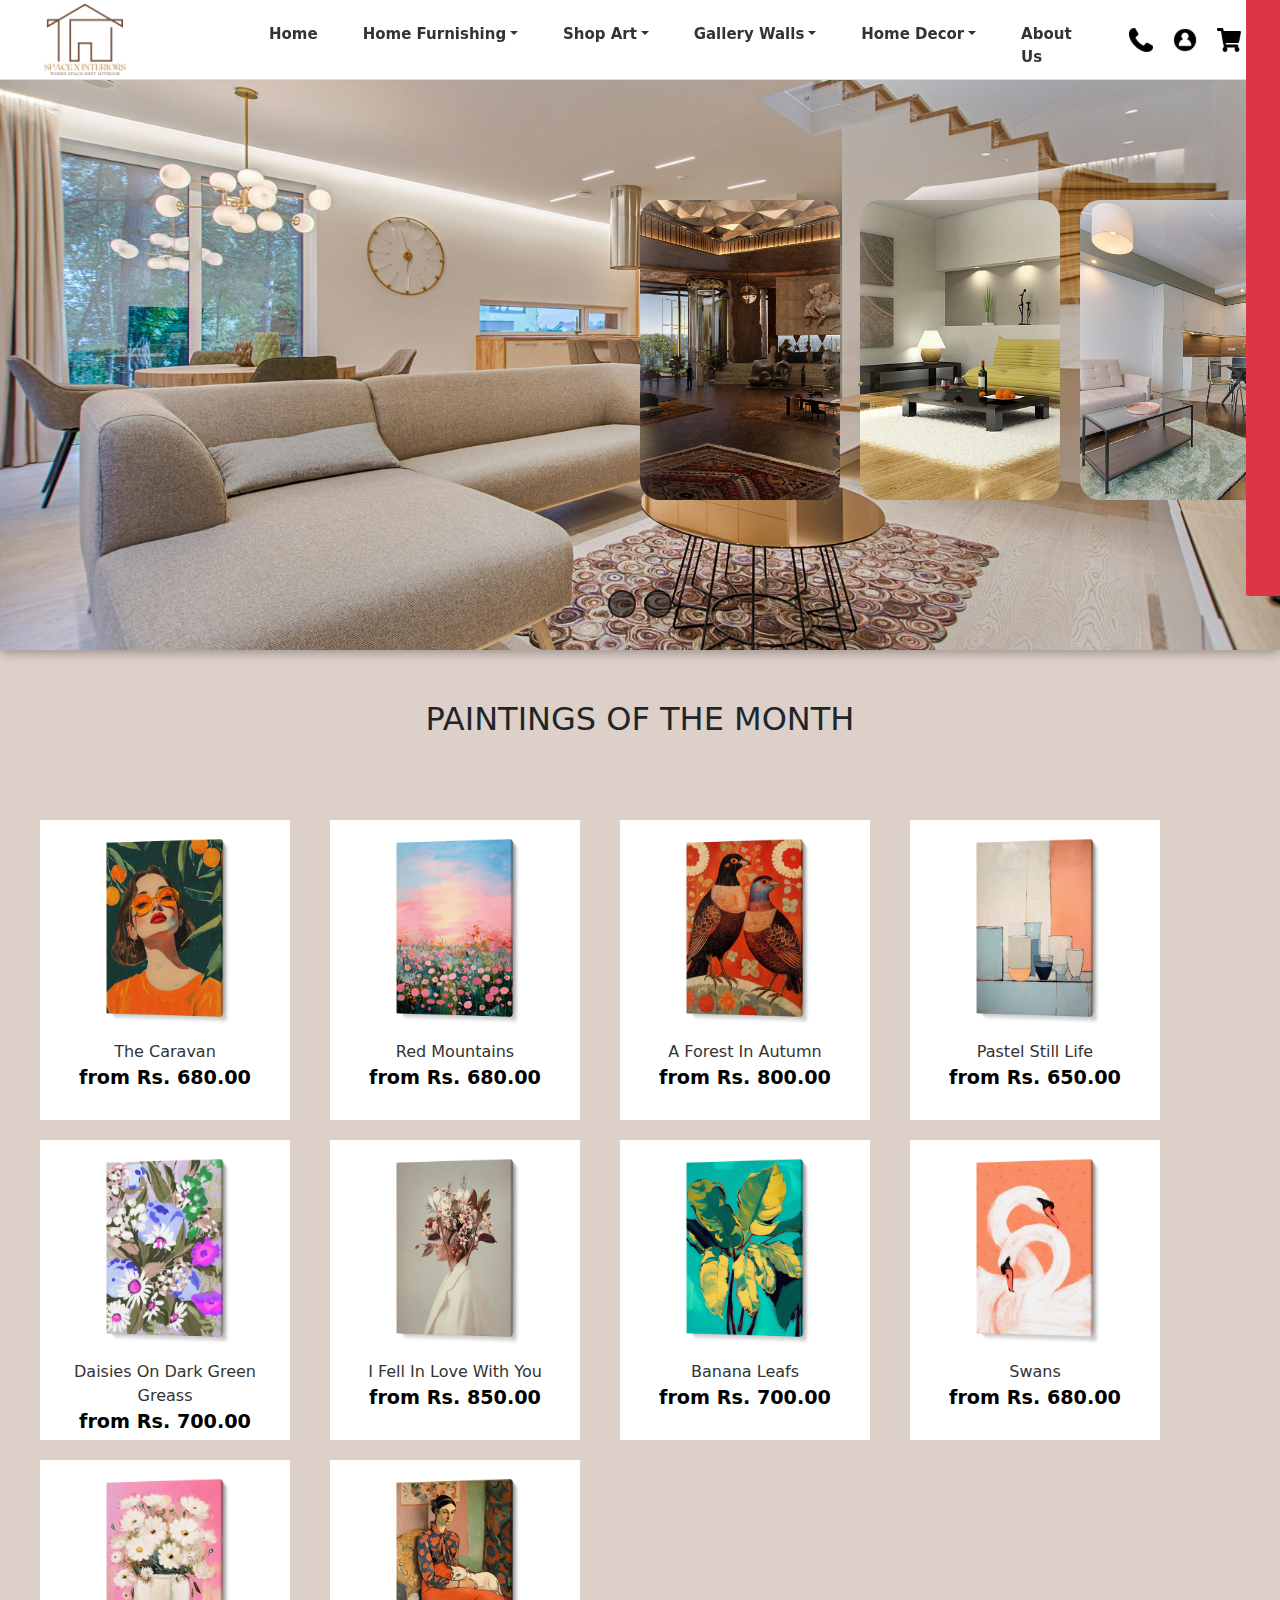
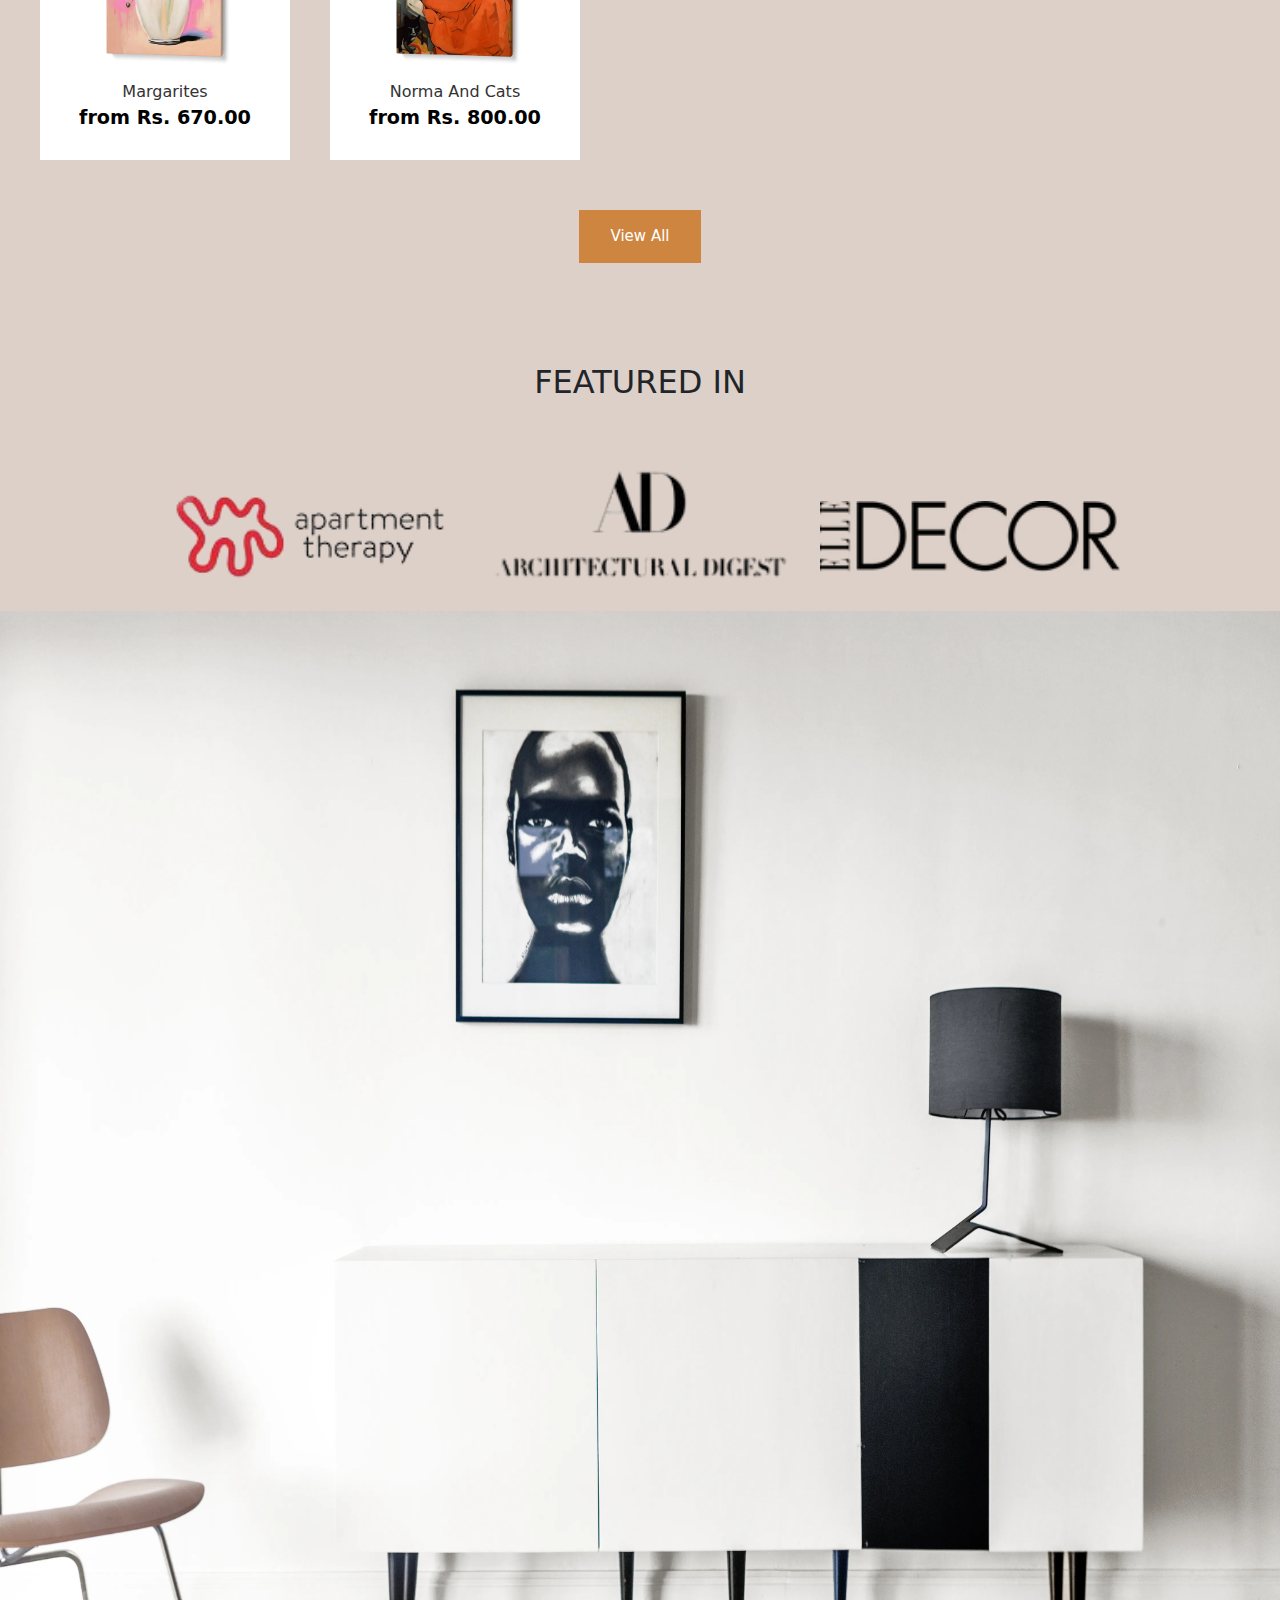
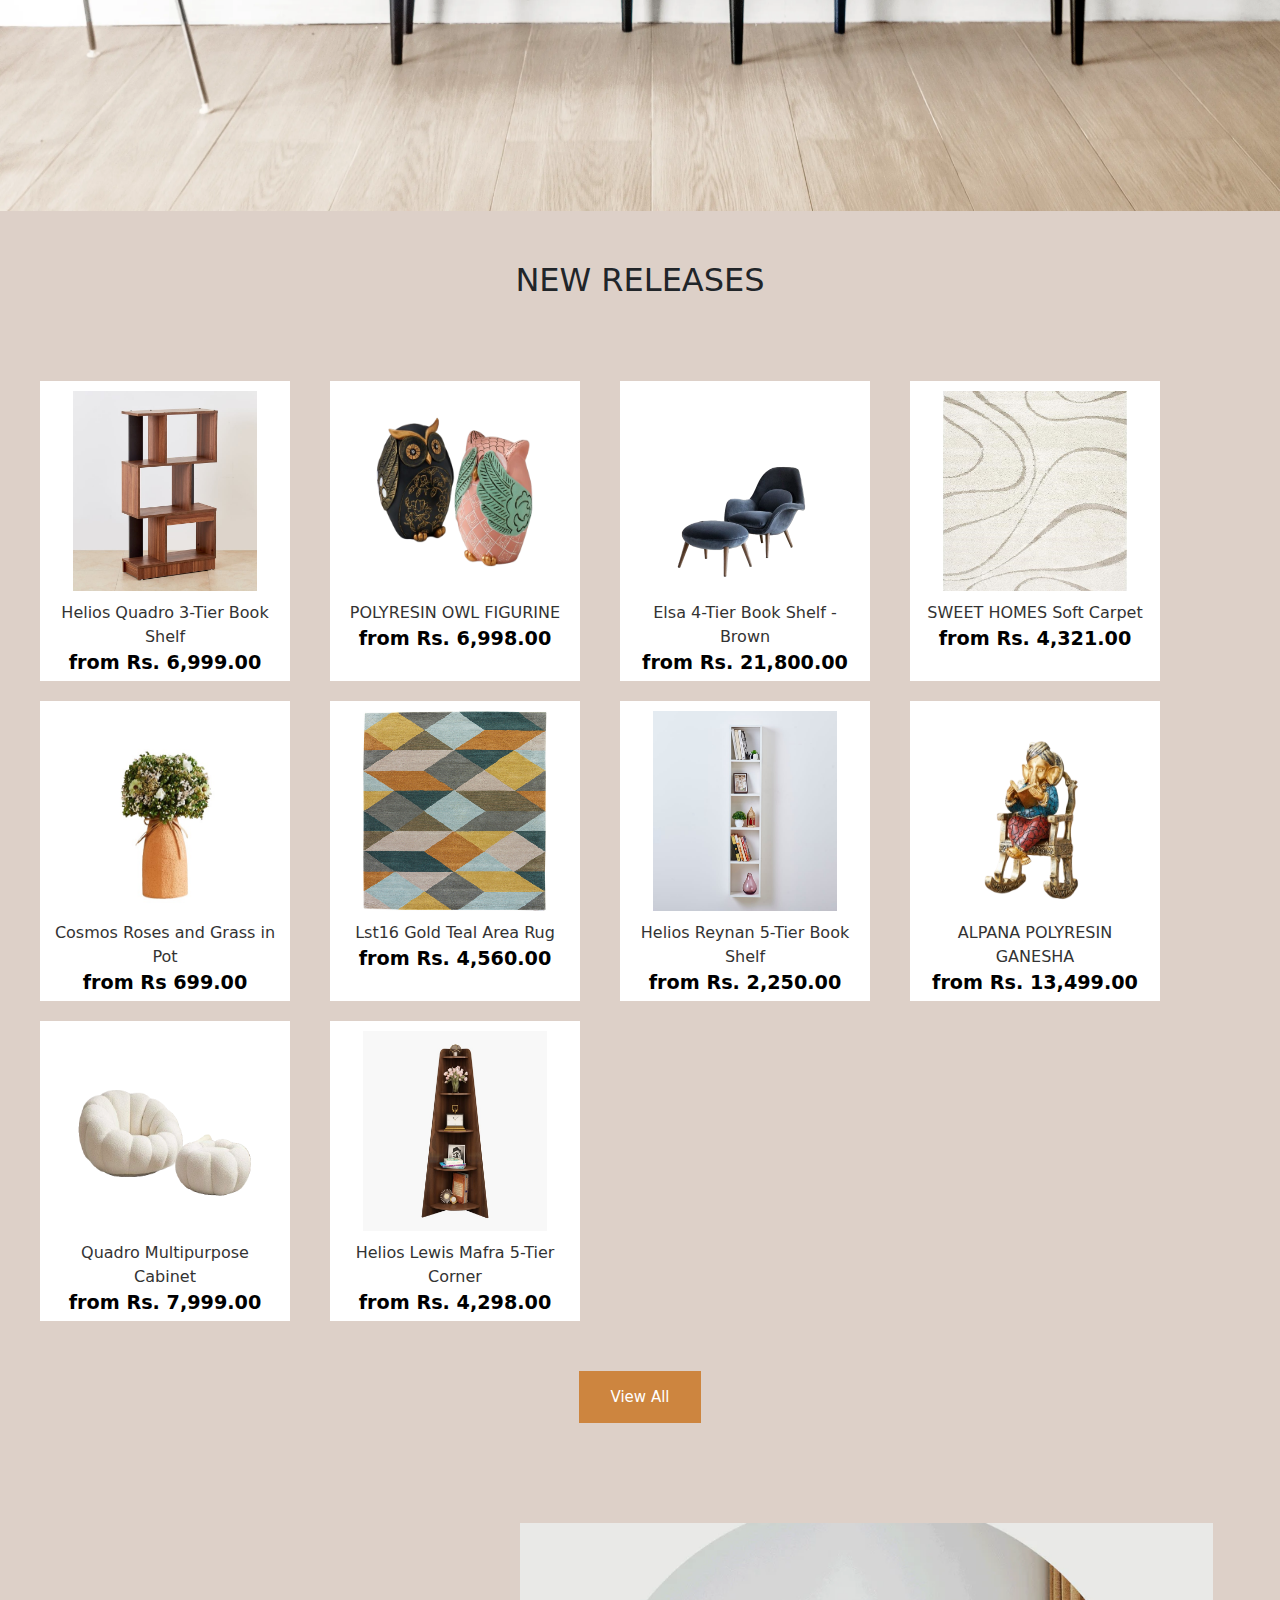
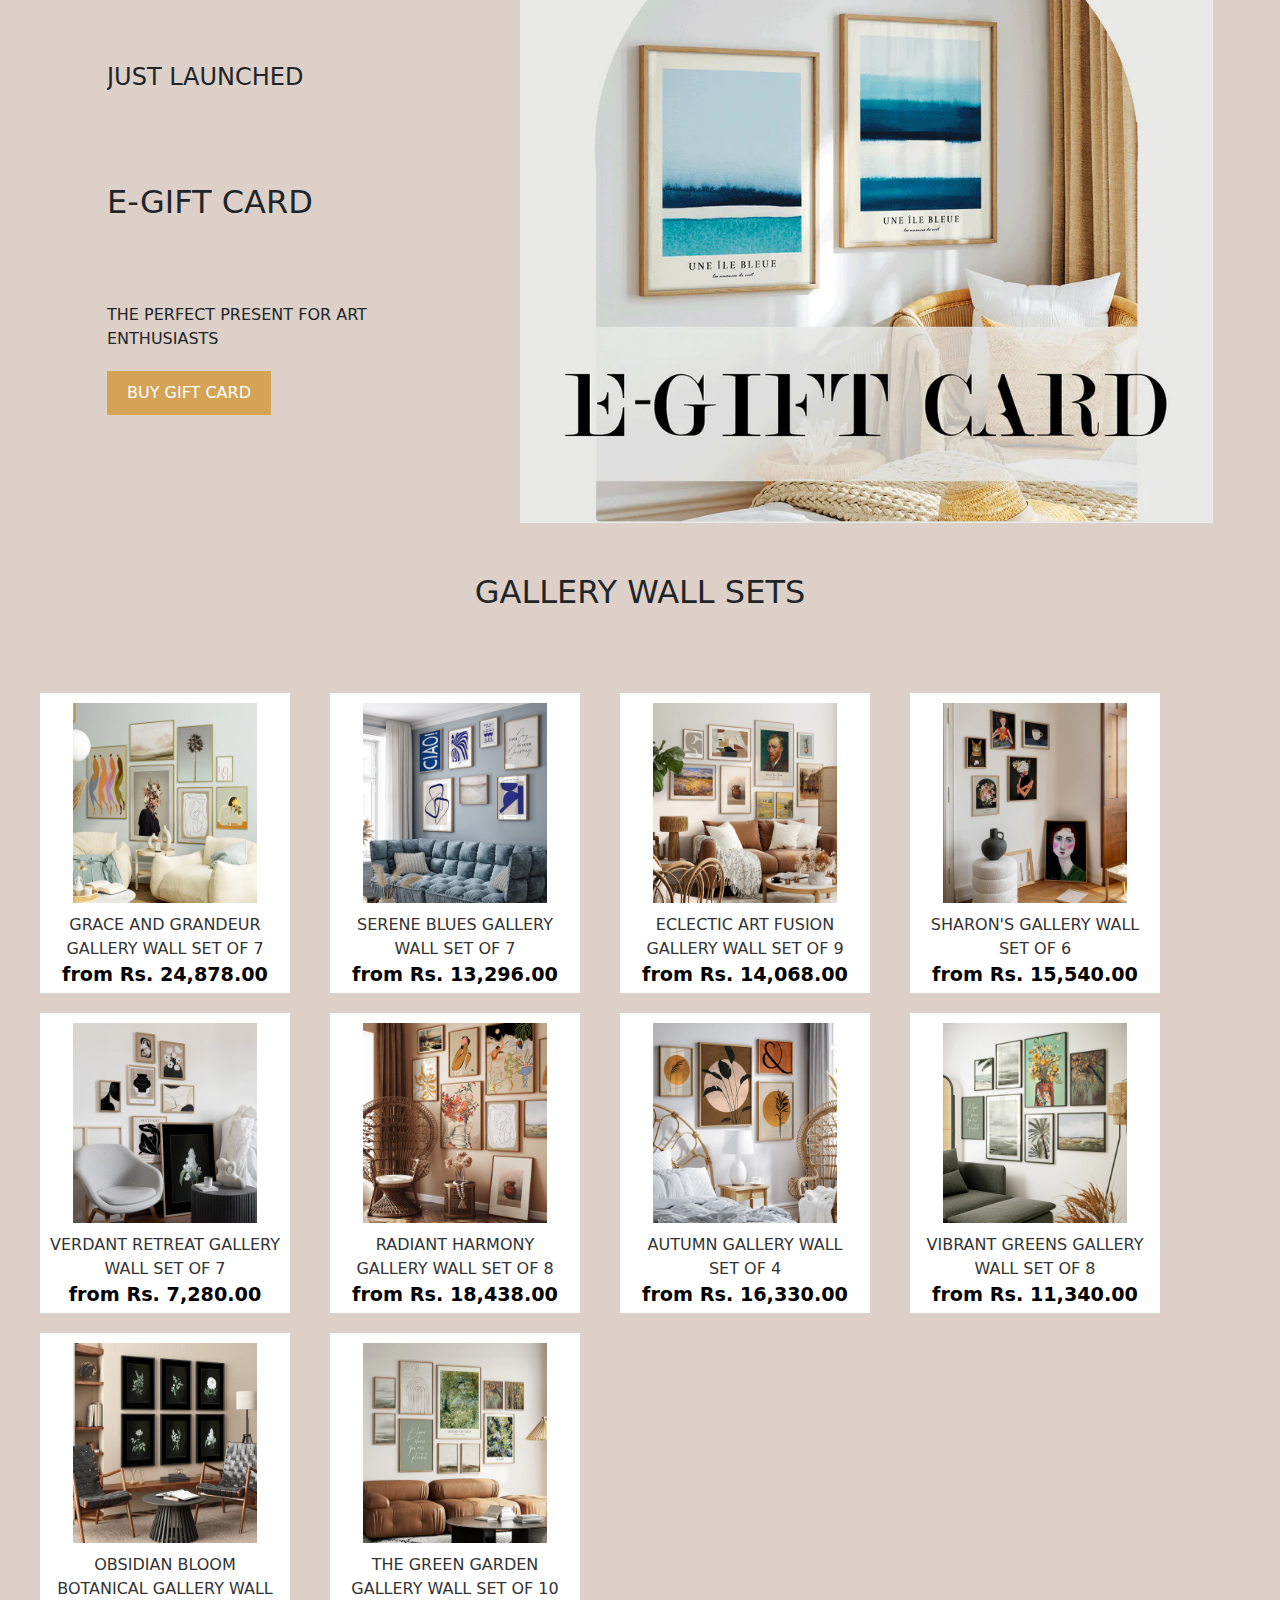
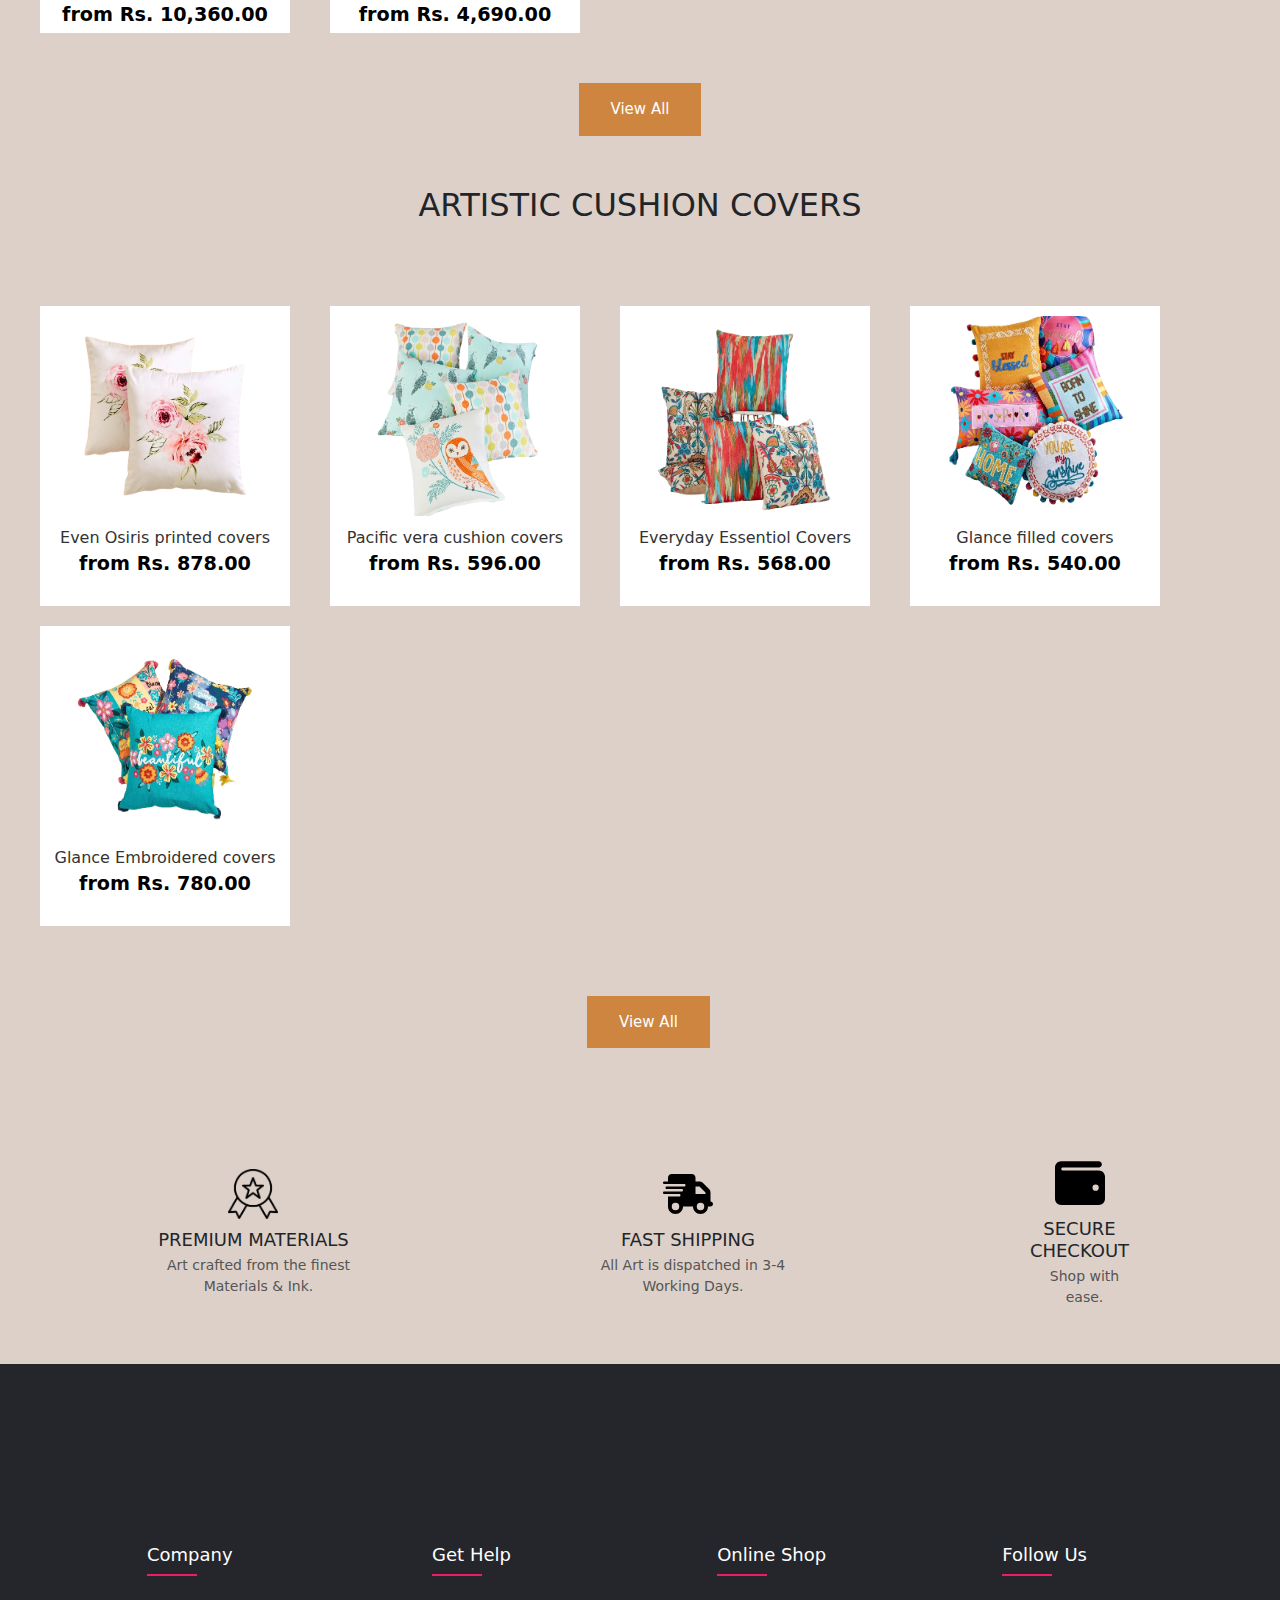
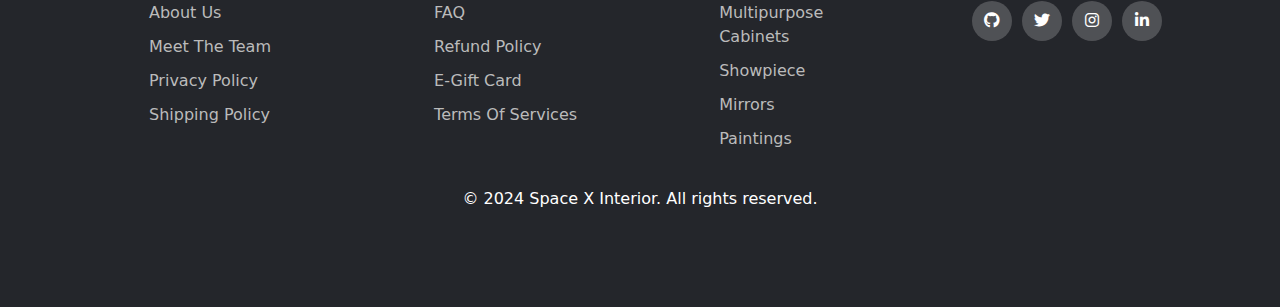
==== commit e2c34274: ""chnages"" ====
--- a/index.html
+++ b/index.html
@@ -556,9 +556,9 @@
             <h1>JUST LAUNCHED</h1>
             <h2>E-GIFT CARD</h2>
             <p>THE PERFECT PRESENT FOR ART ENTHUSIASTS</p>
-            <p>Discover the ultimate gifting solution with our brand-new E-Gift Card. <br>Treat your loved ones to the
+            <!-- <p>Discover the ultimate gifting solution with our brand-new E-Gift Card. <br>Treat your loved ones to the
                 joy
-                of choosing their favorite wall art prints from our extensive collection.</p>
+                of choosing their favorite wall art prints from our extensive collection.</p> -->
             <button onclick="window.location.href='e-gift card/index.html';">BUY GIFT CARD
 
             </button>
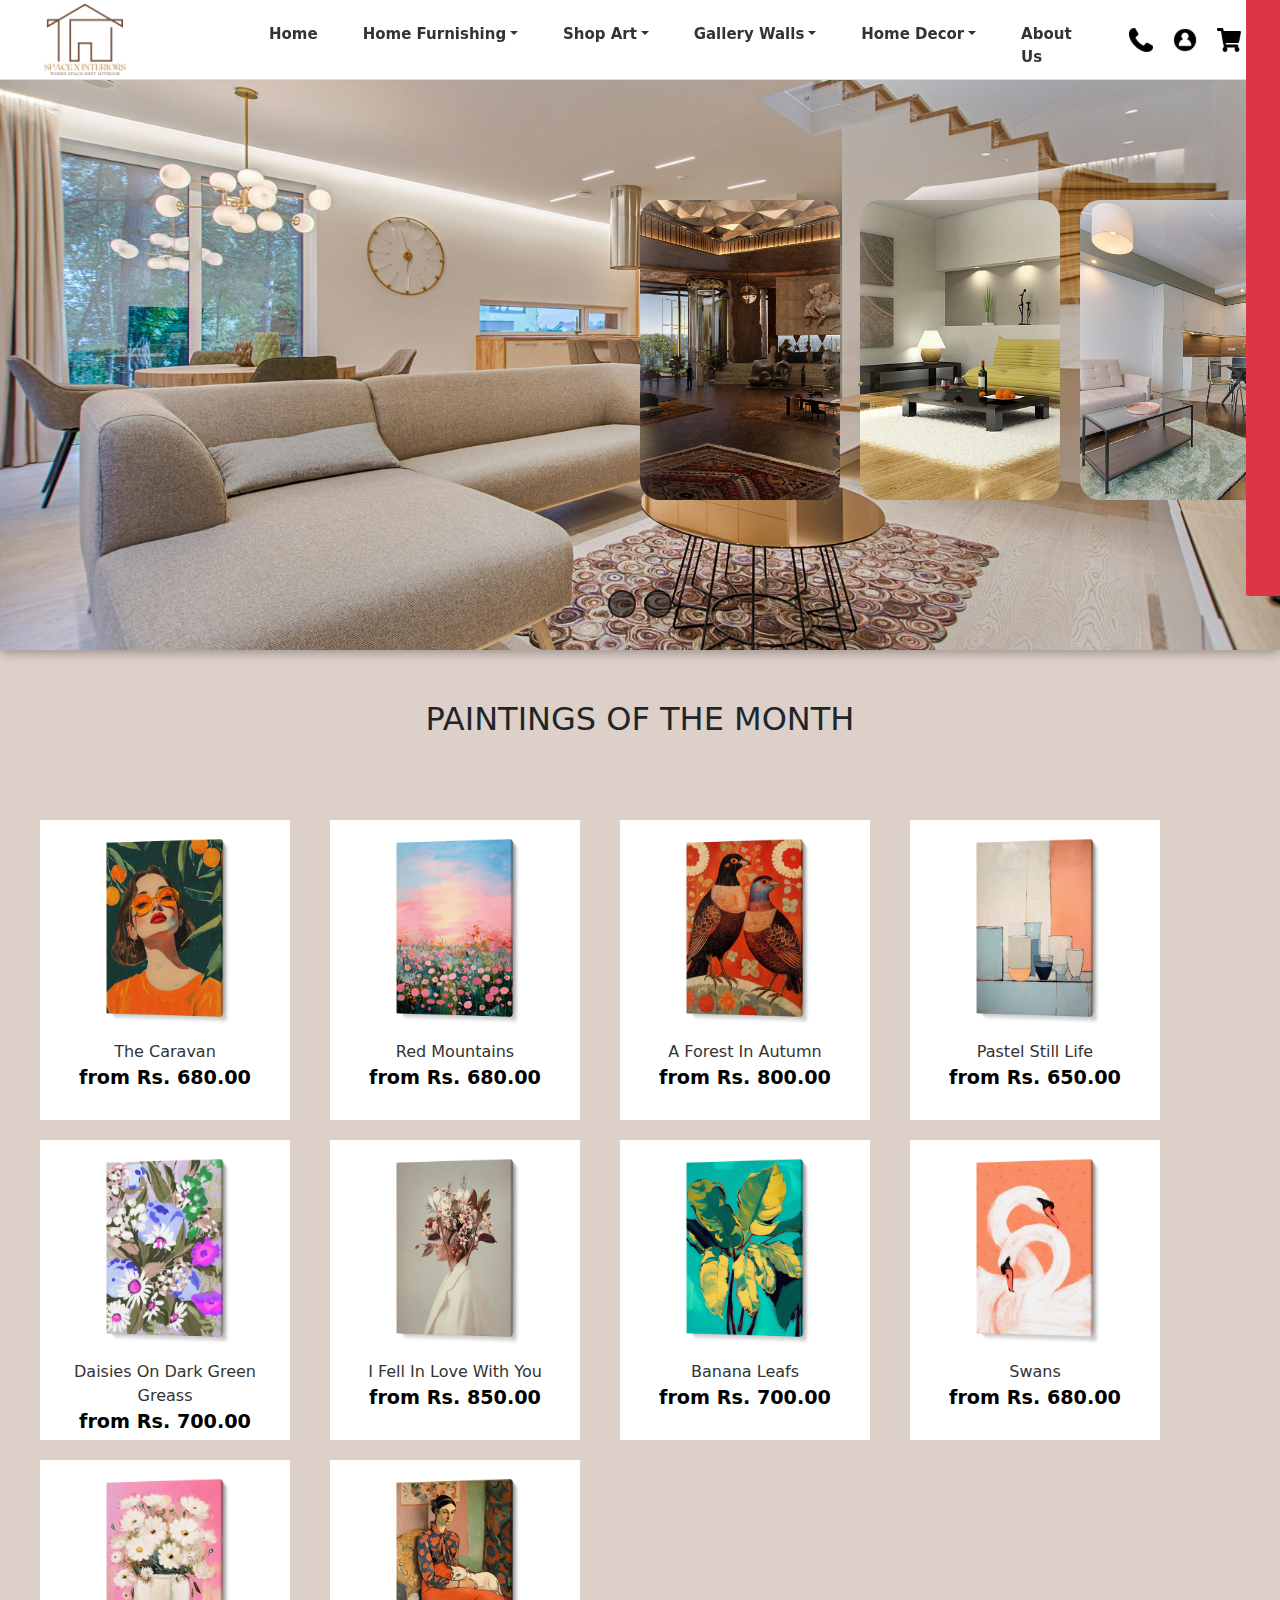
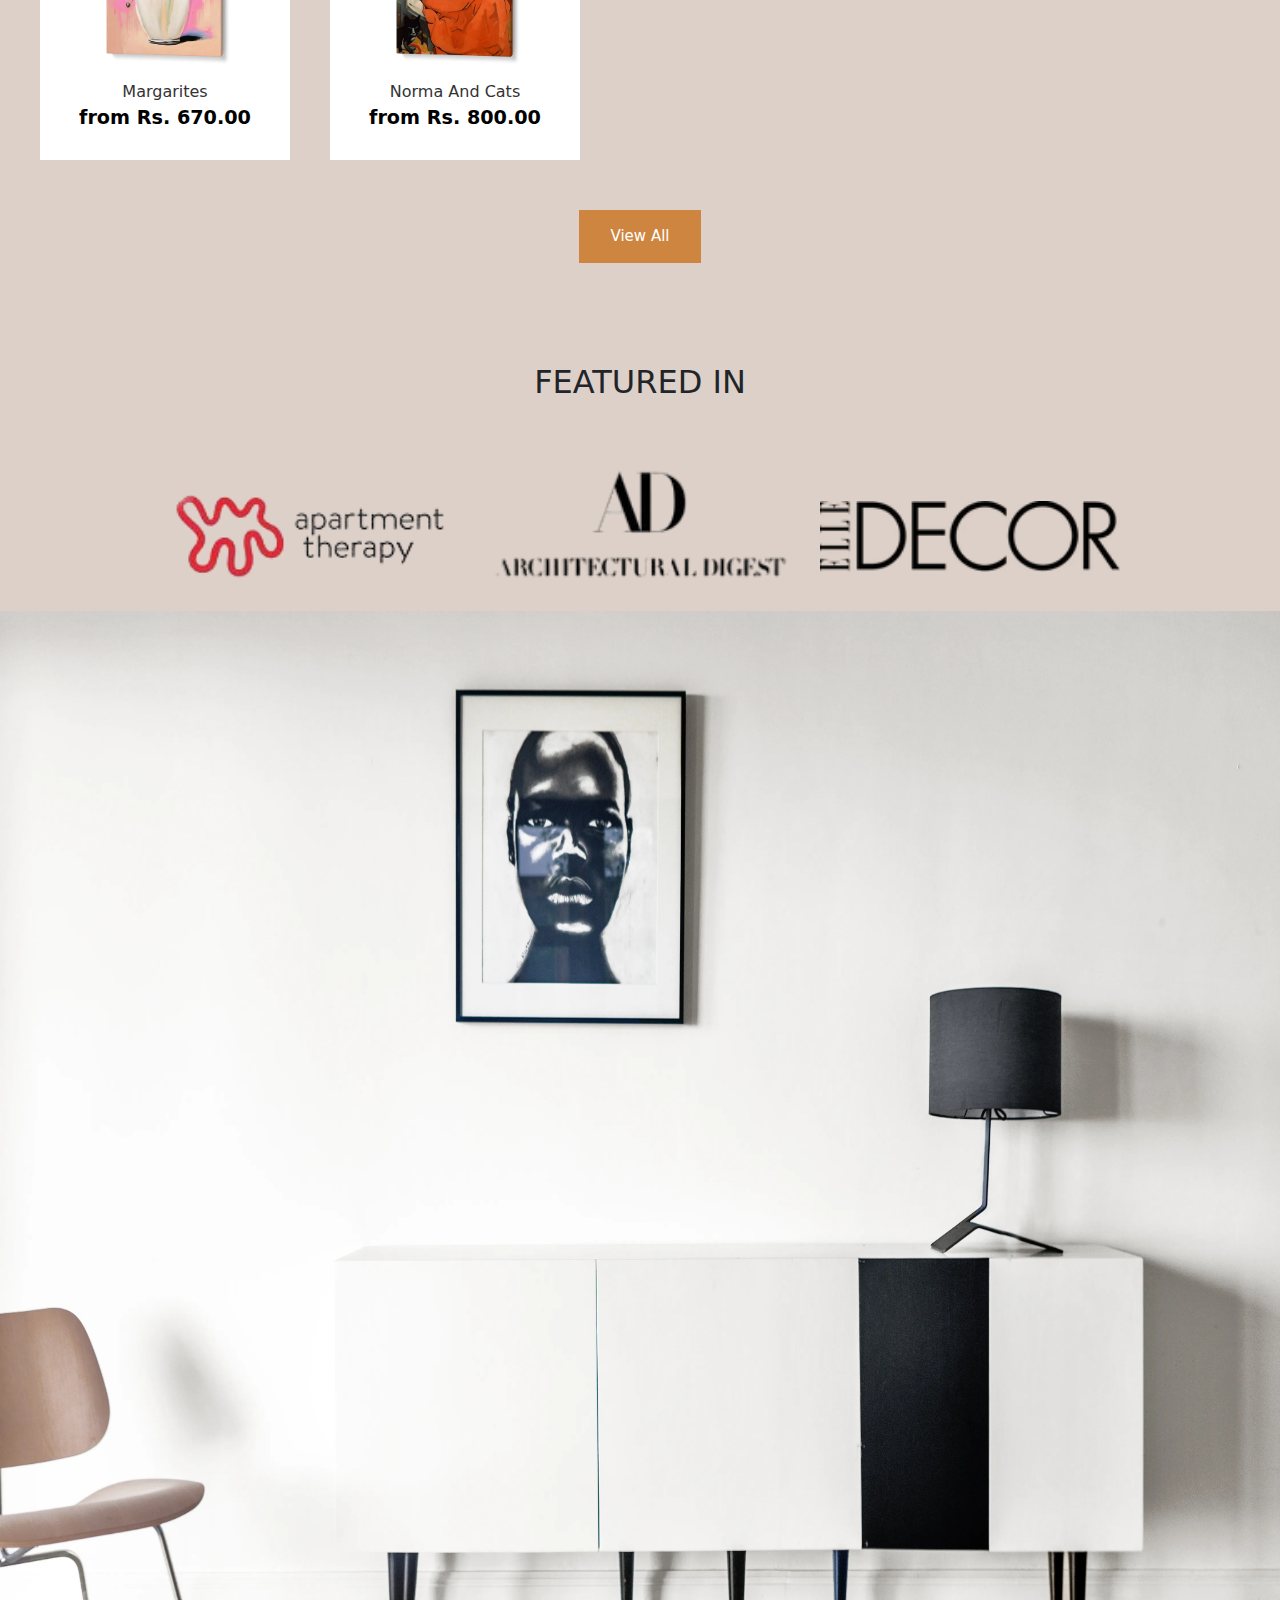
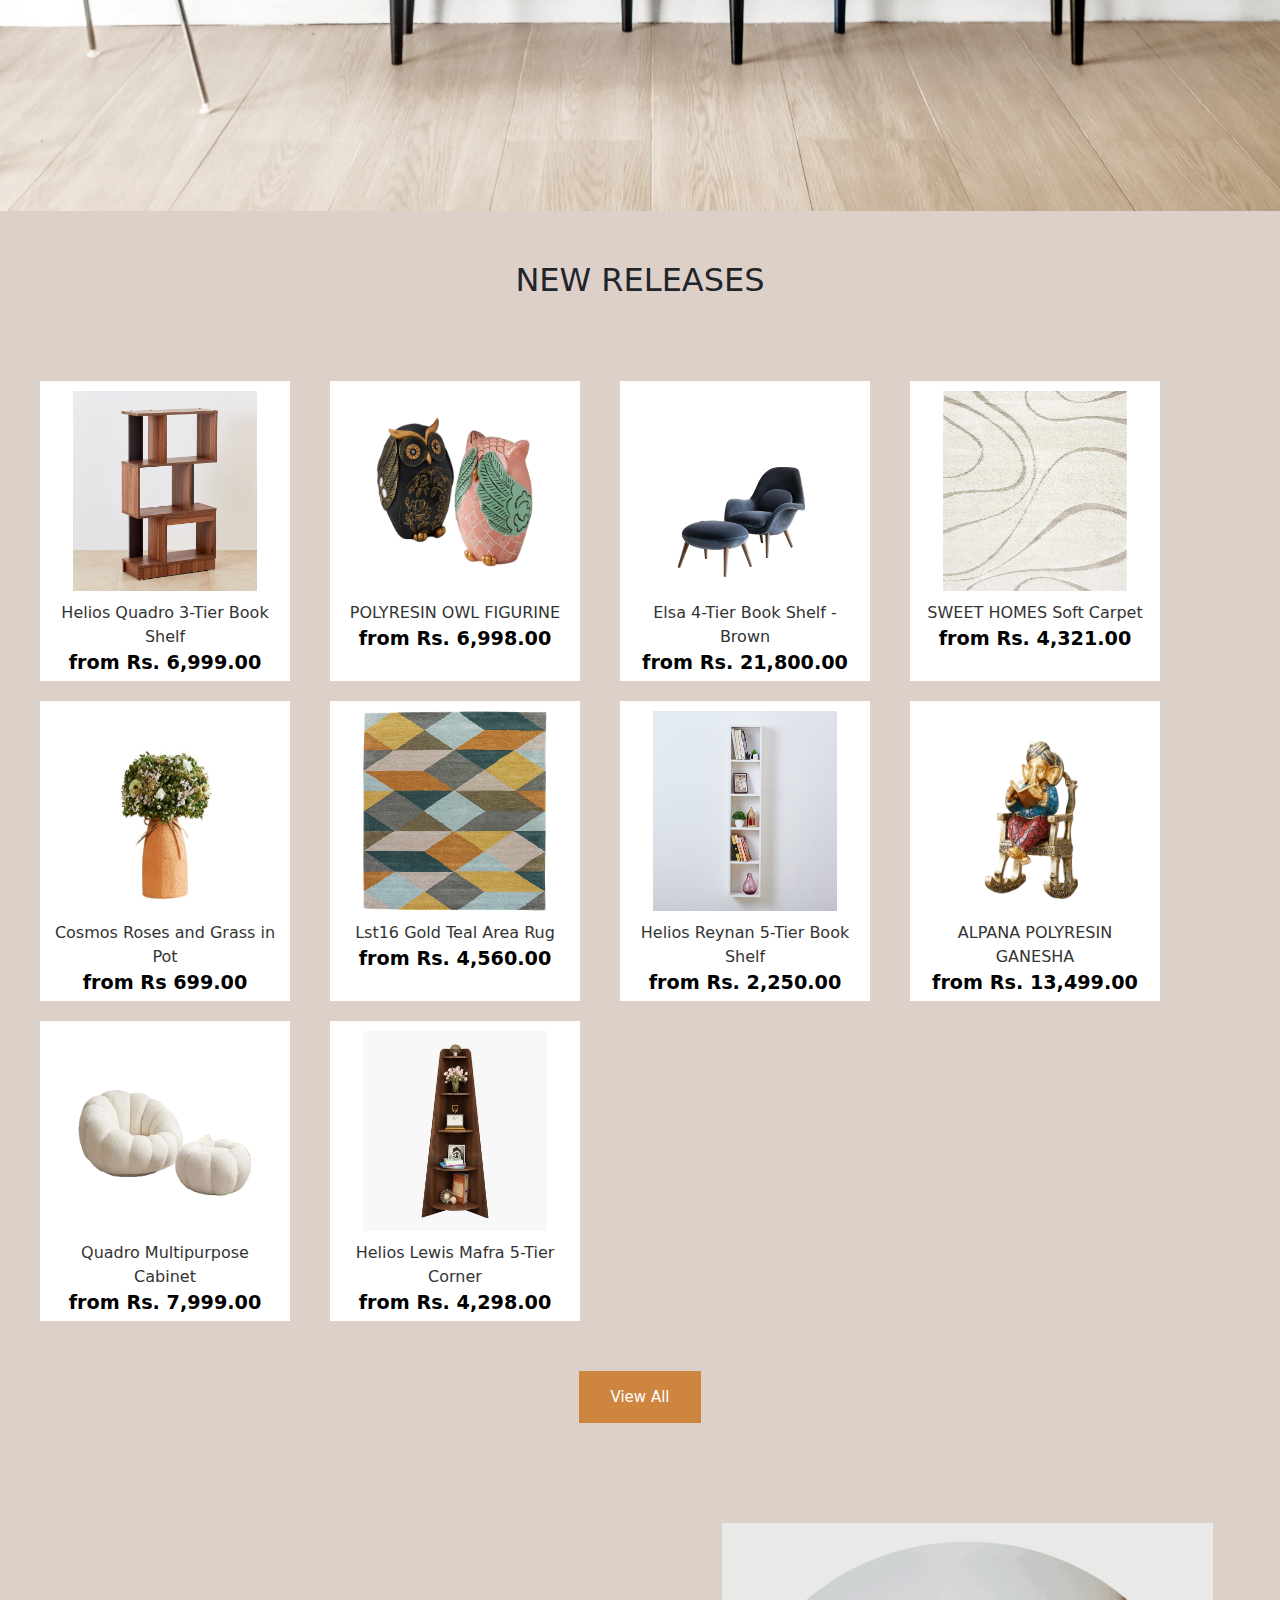
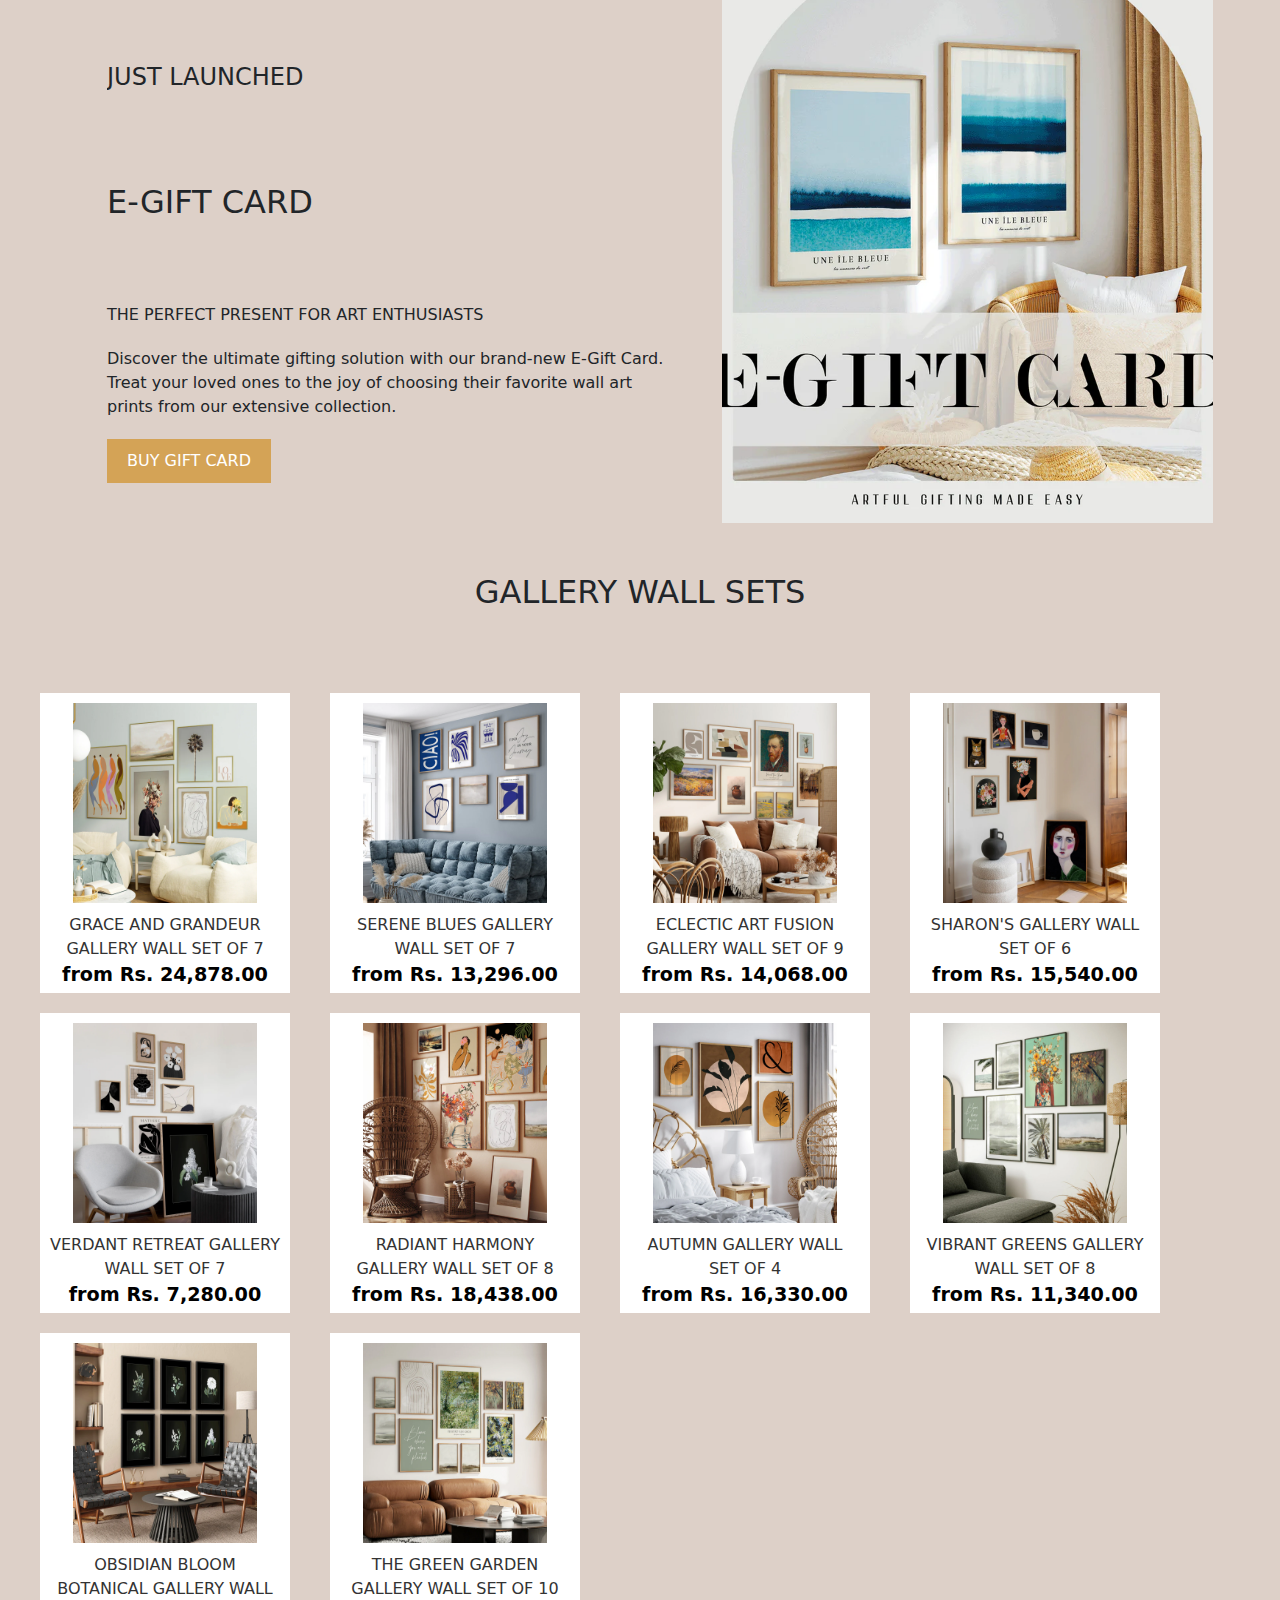
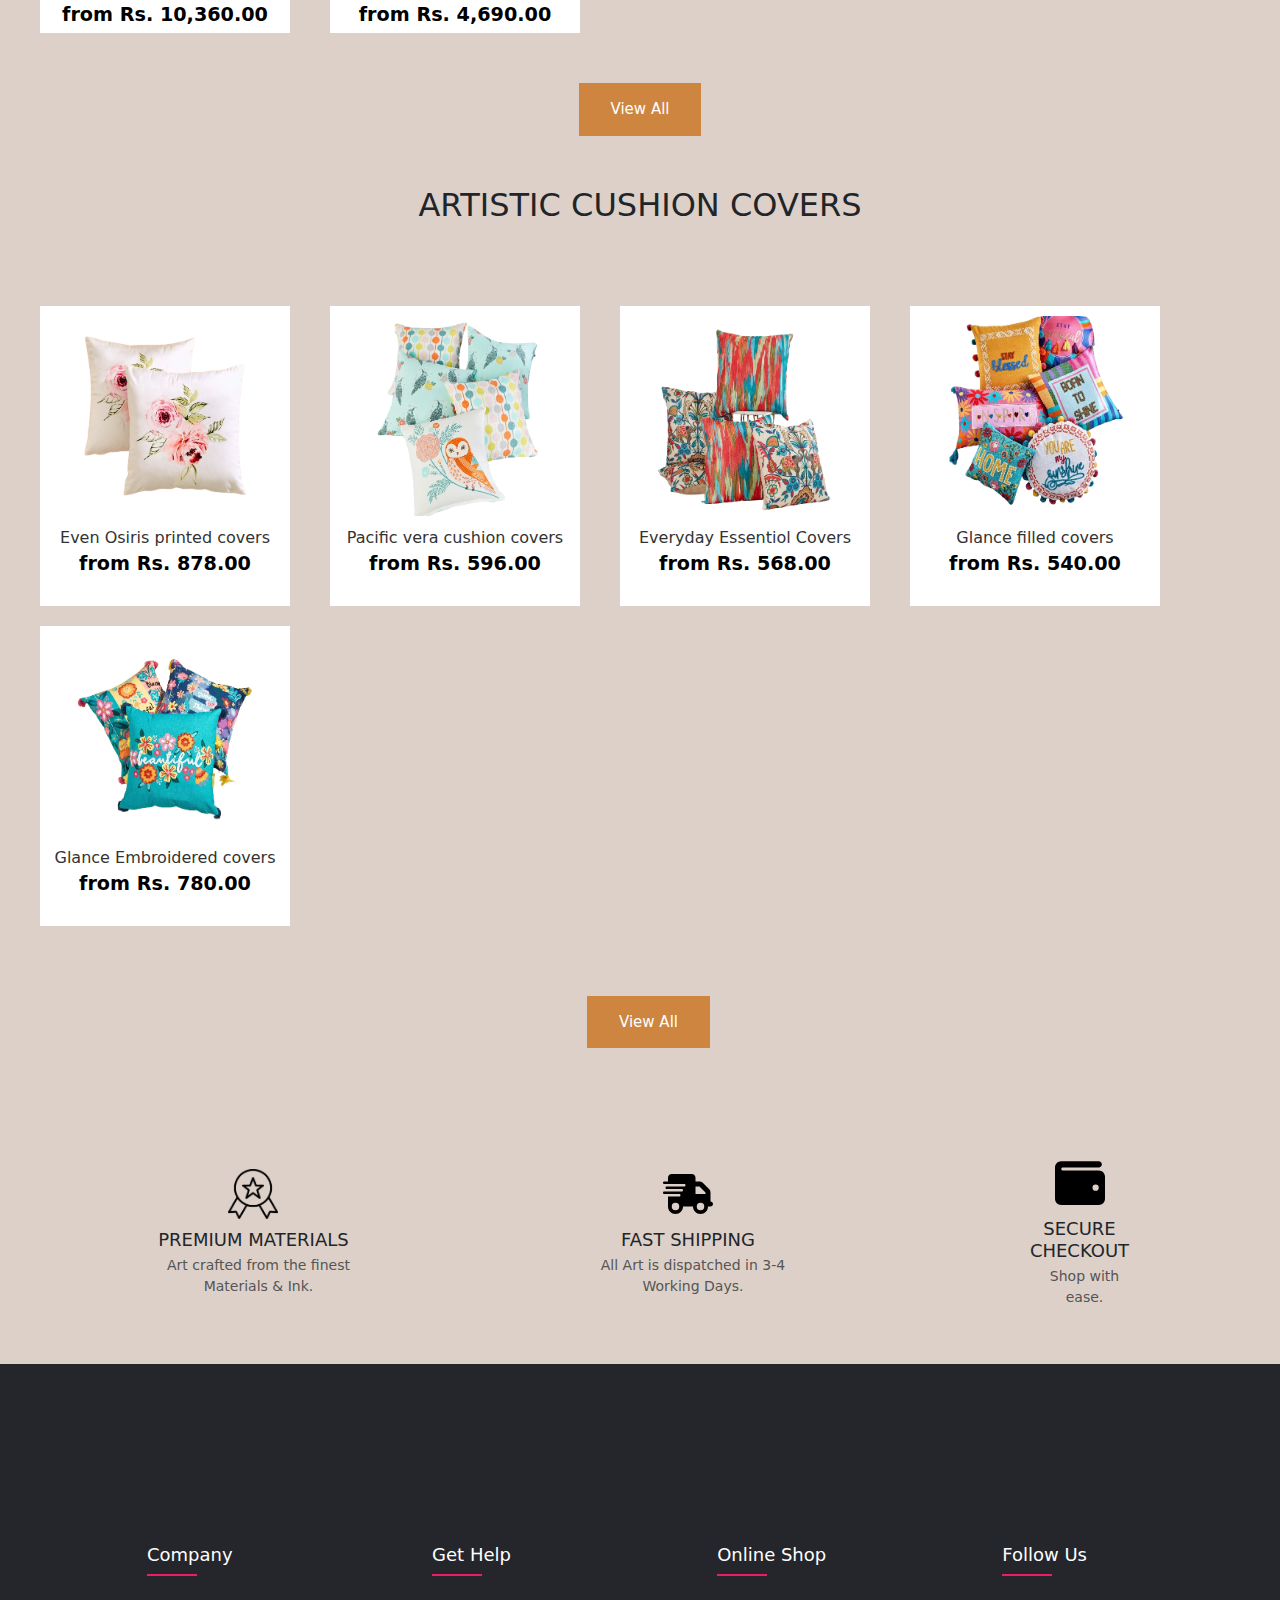
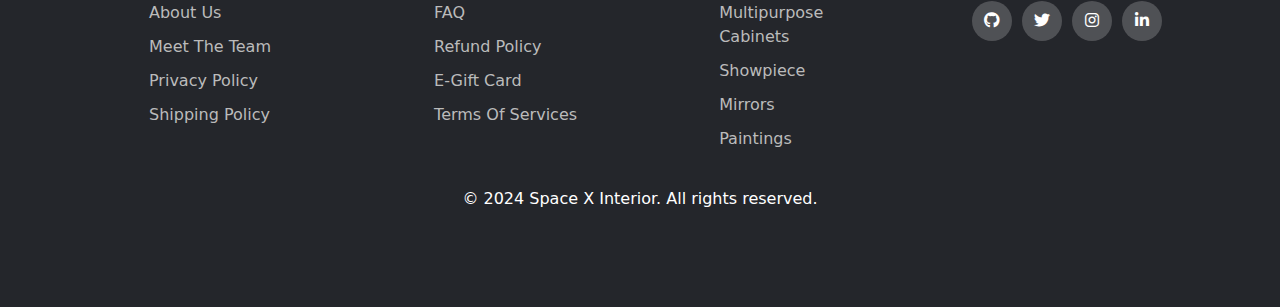
==== commit b33e3d95: "my commit" ====
--- a/index.html
+++ b/index.html
@@ -556,9 +556,9 @@
             <h1>JUST LAUNCHED</h1>
             <h2>E-GIFT CARD</h2>
             <p>THE PERFECT PRESENT FOR ART ENTHUSIASTS</p>
-            <!-- <p>Discover the ultimate gifting solution with our brand-new E-Gift Card. <br>Treat your loved ones to the
+            <p>Discover the ultimate gifting solution with our brand-new E-Gift Card. <br>Treat your loved ones to the
                 joy
-                of choosing their favorite wall art prints from our extensive collection.</p> -->
+                of choosing their favorite wall art prints from our extensive collection.</p>
             <button onclick="window.location.href='e-gift card/index.html';">BUY GIFT CARD
 
             </button>
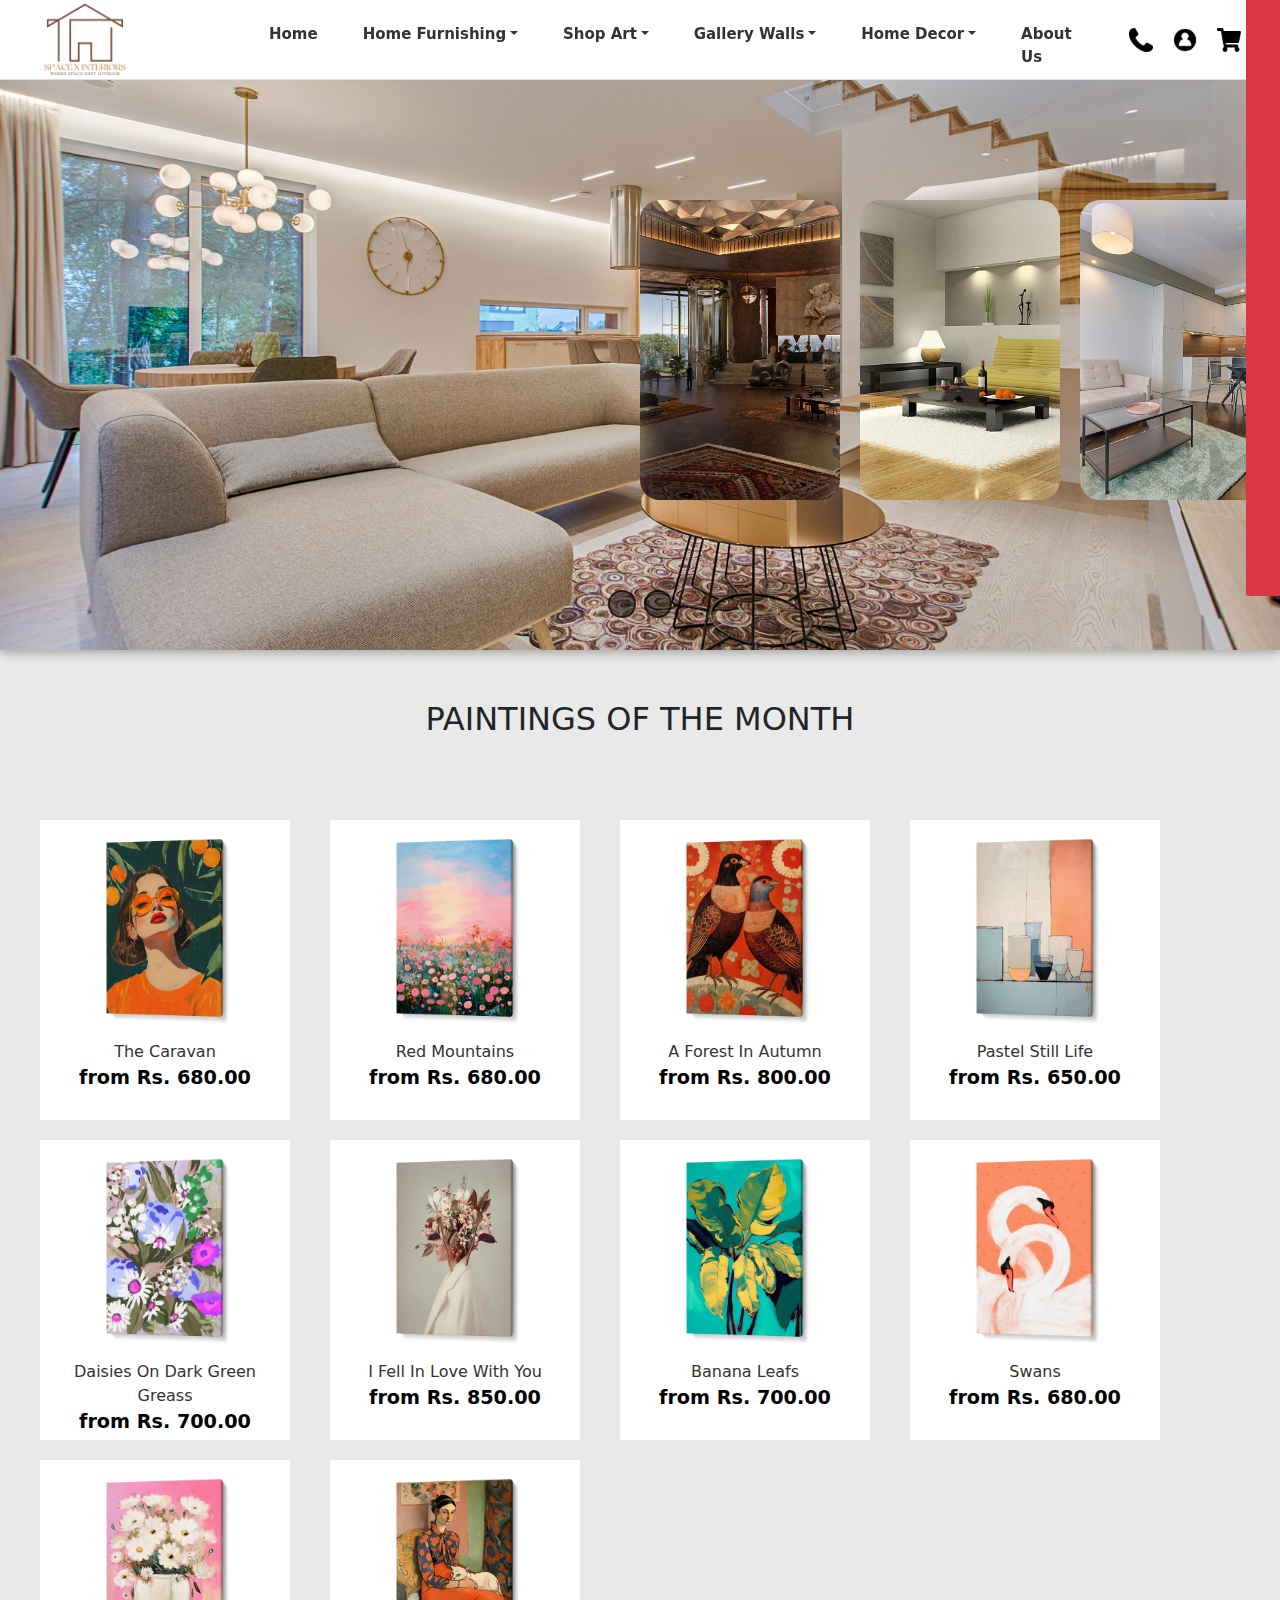
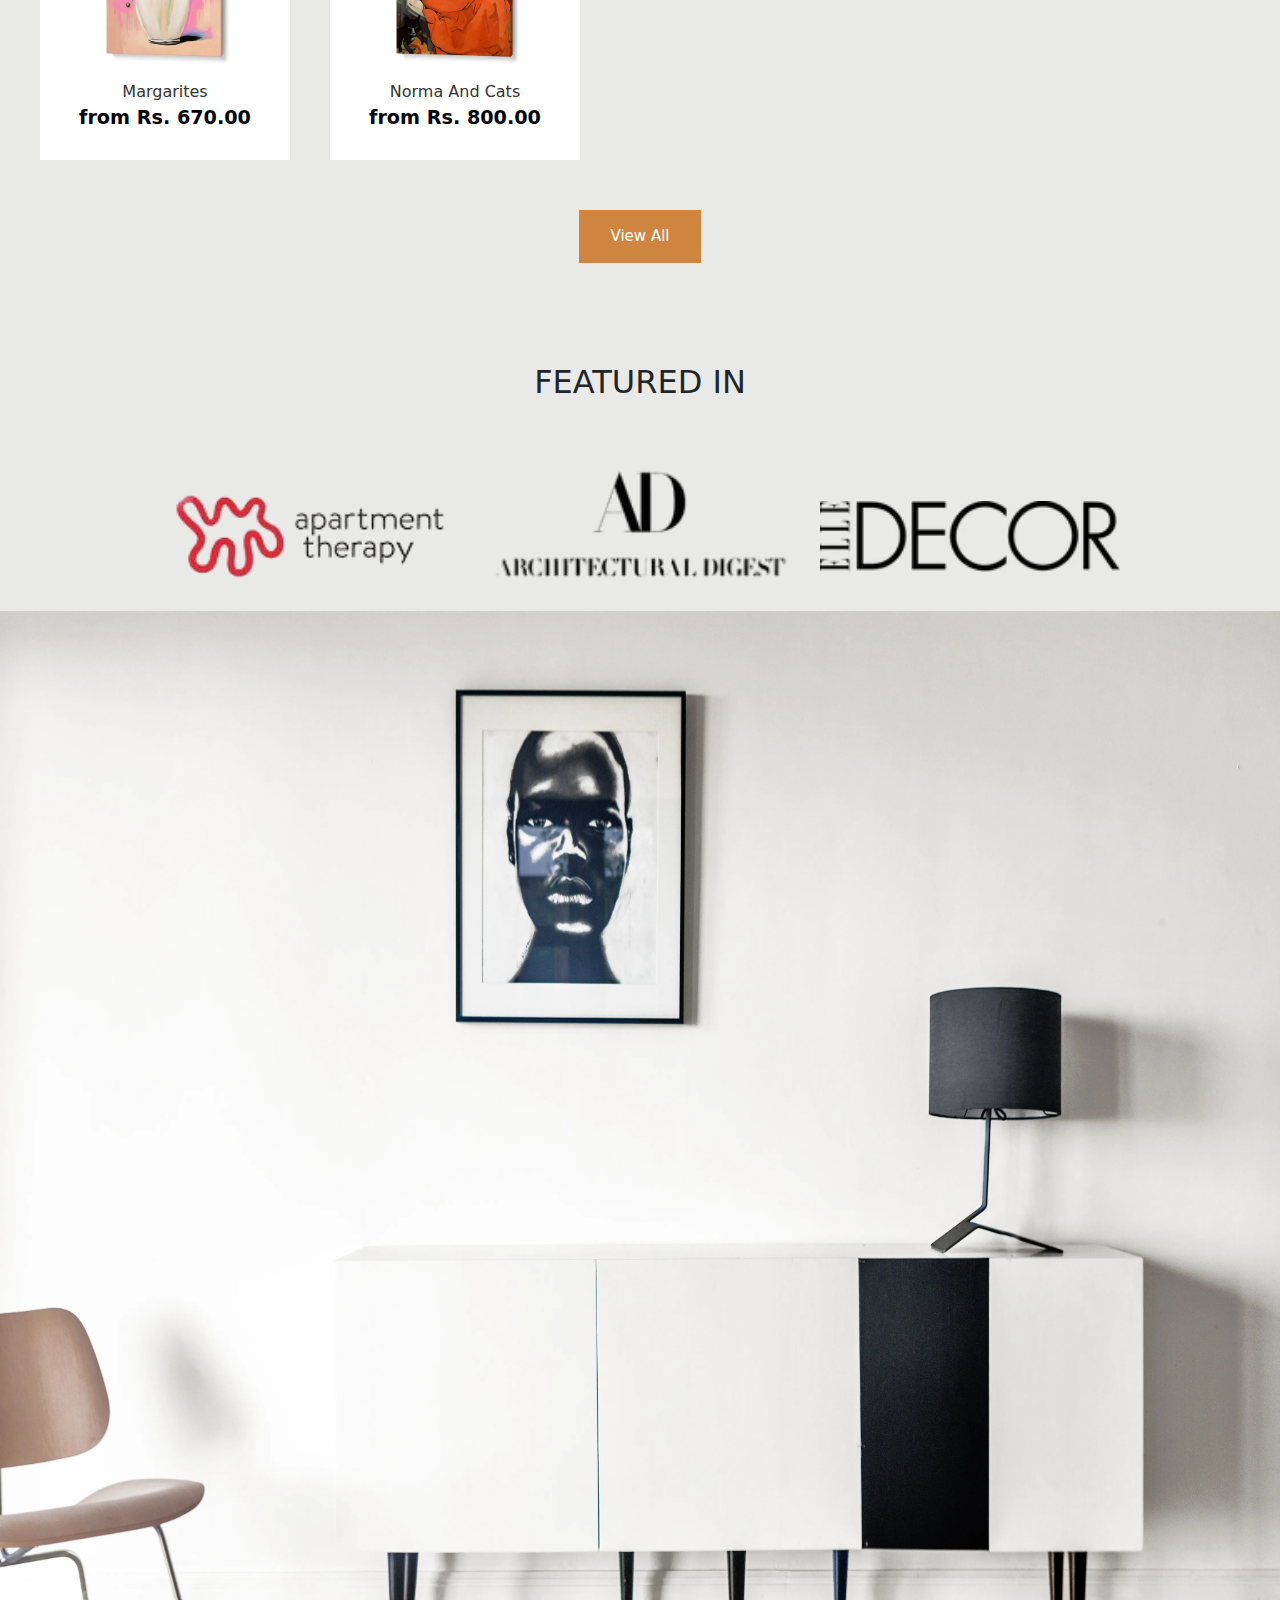
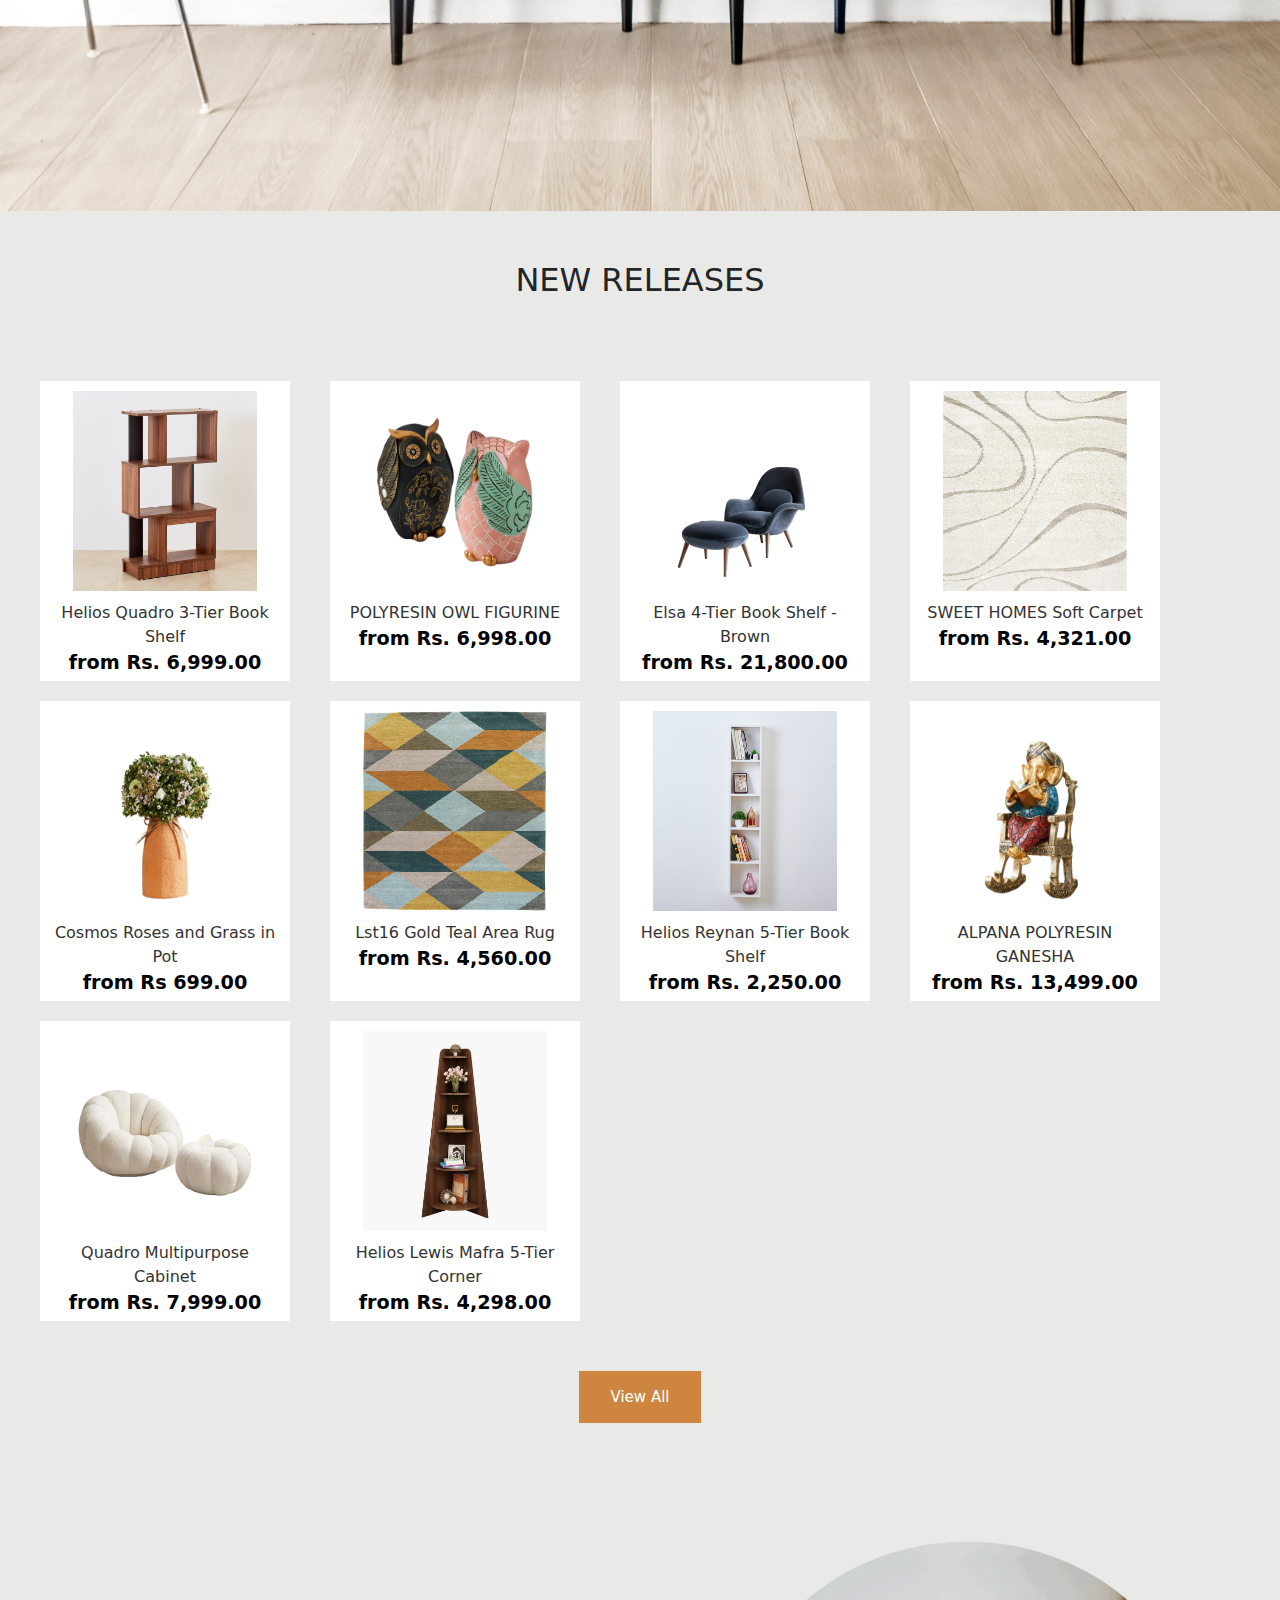
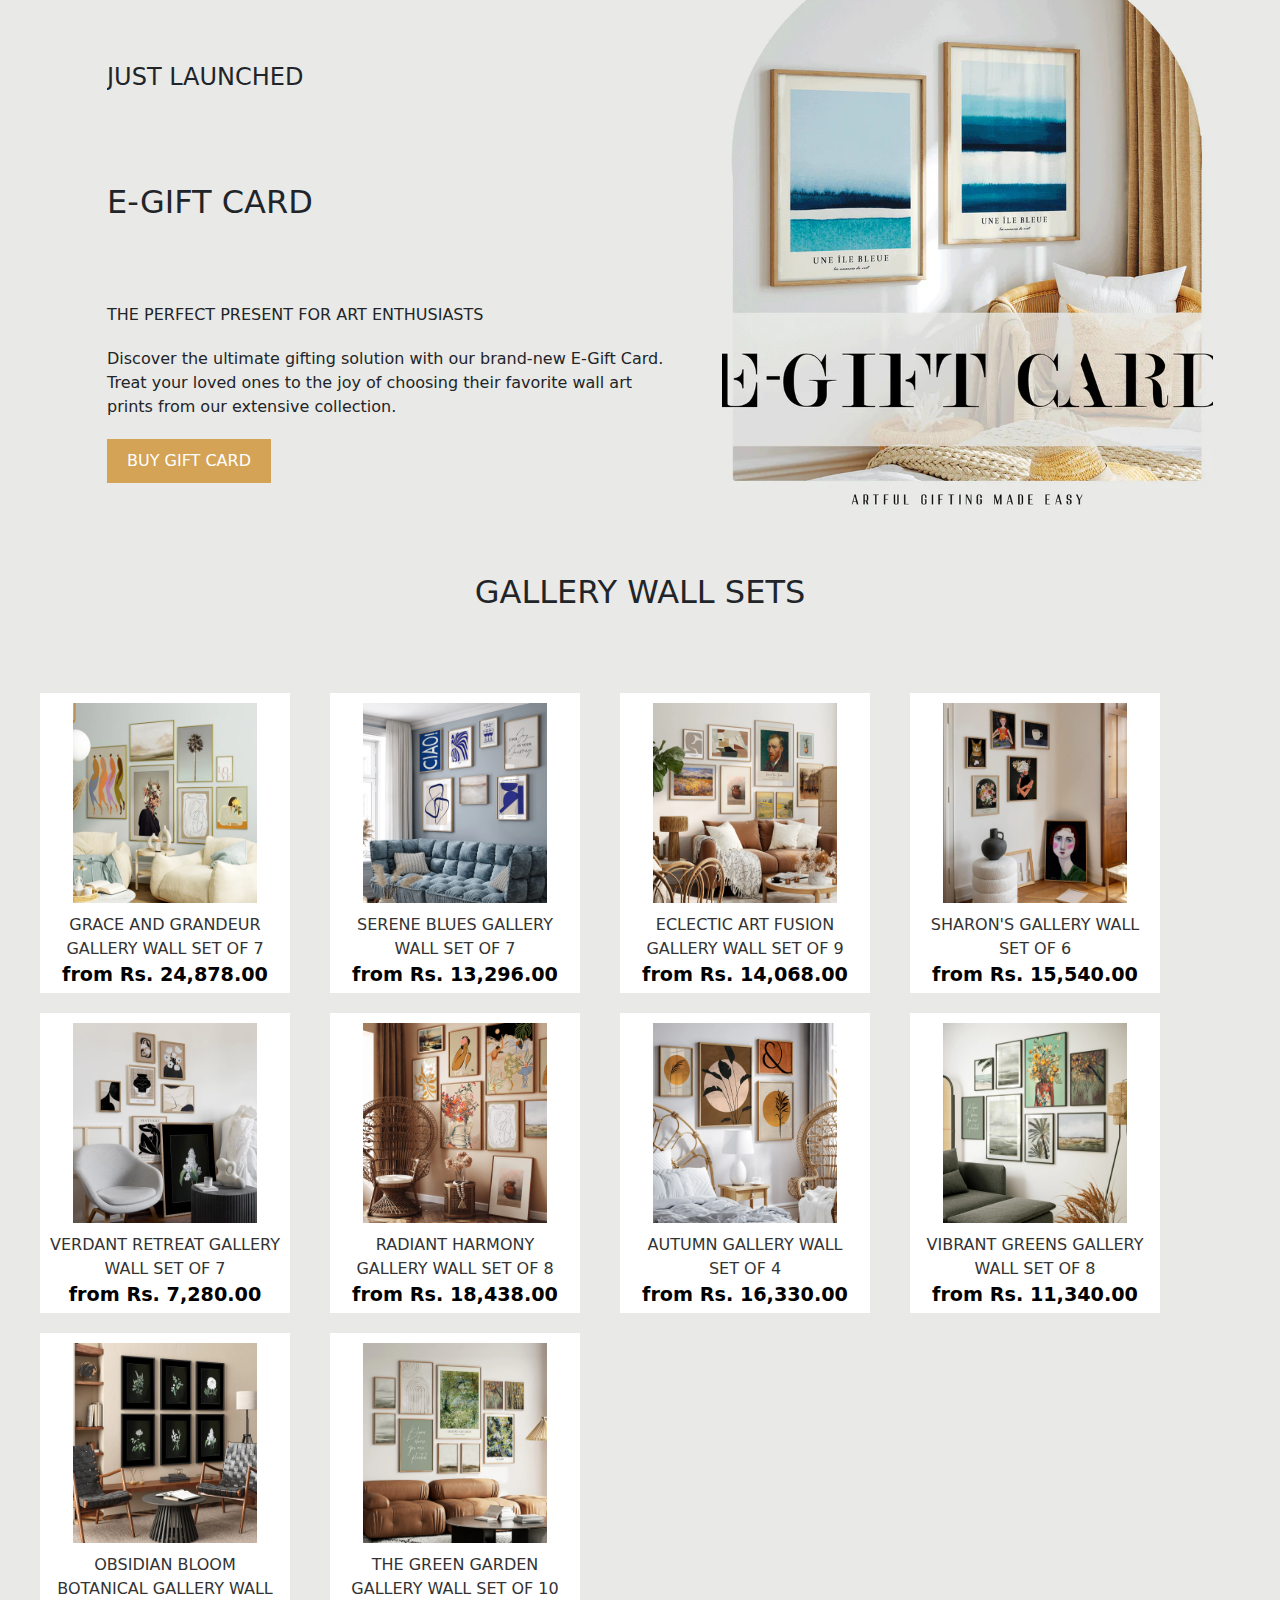
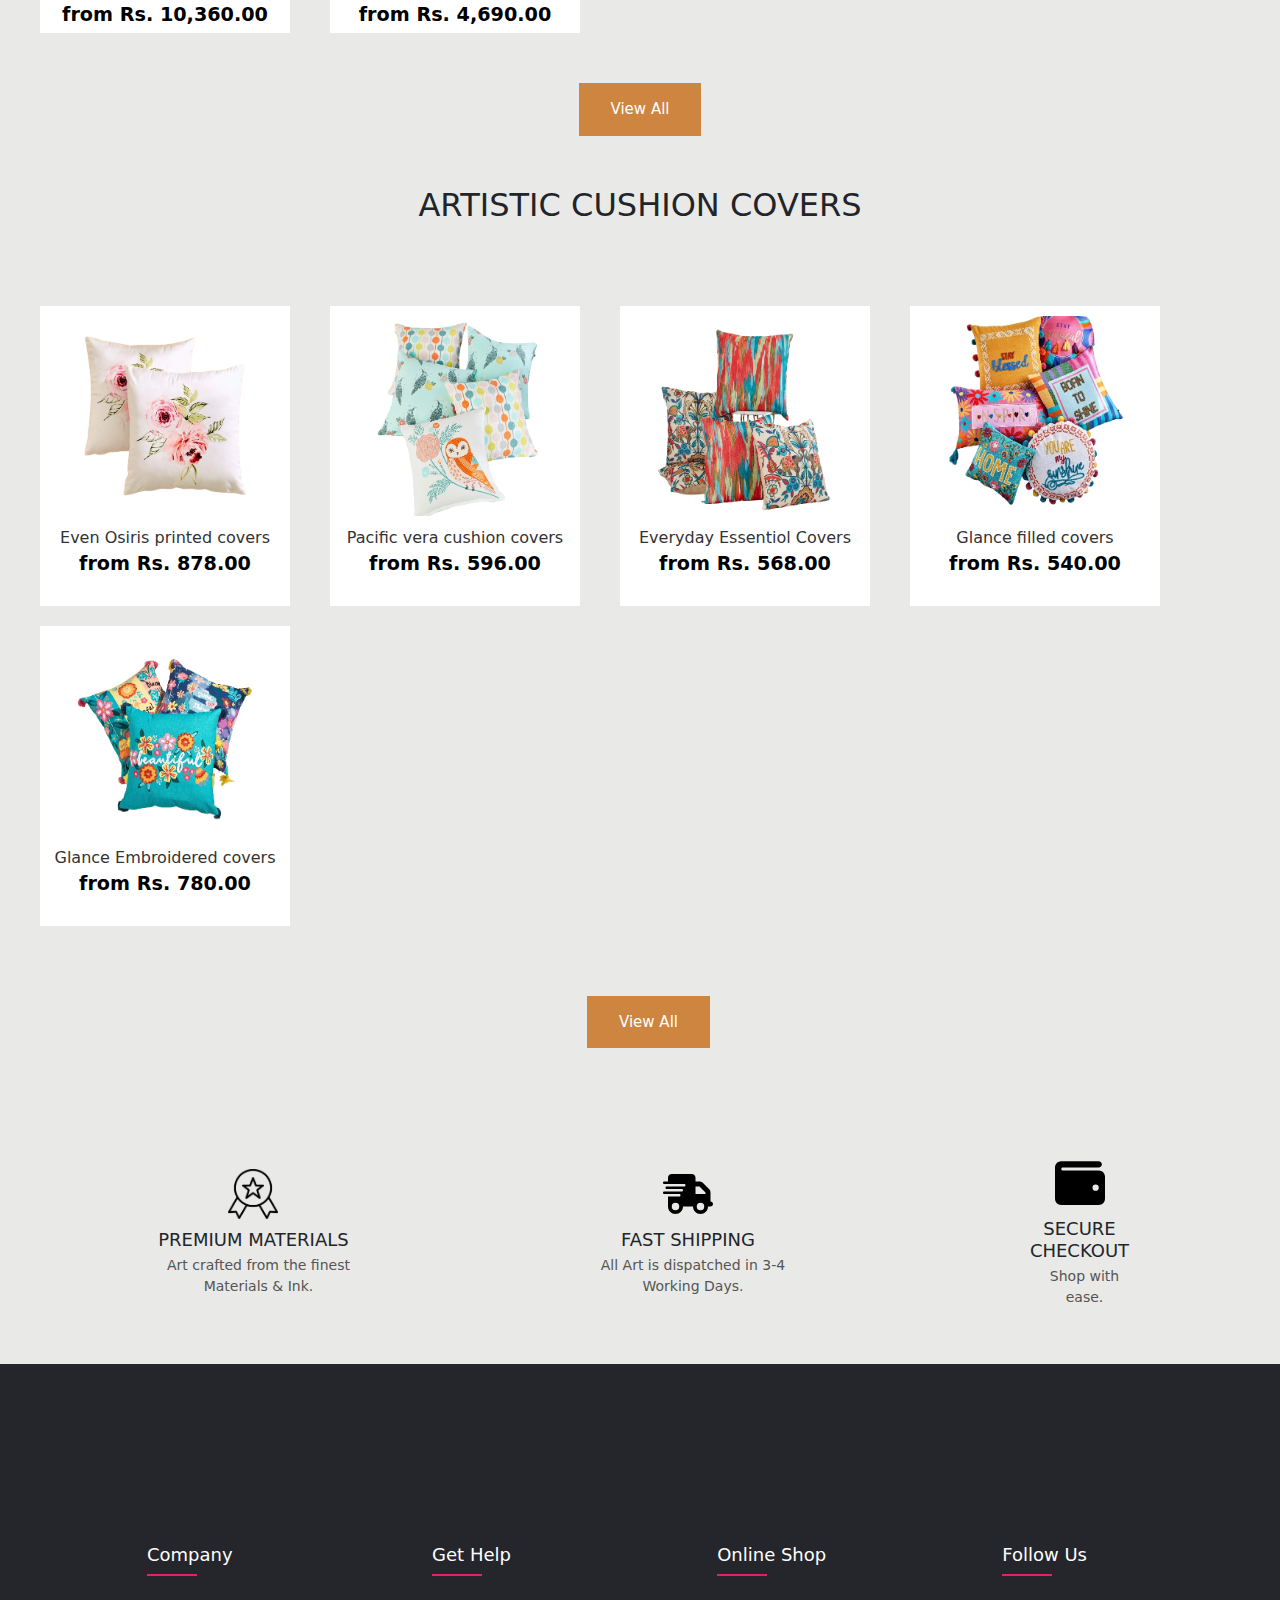
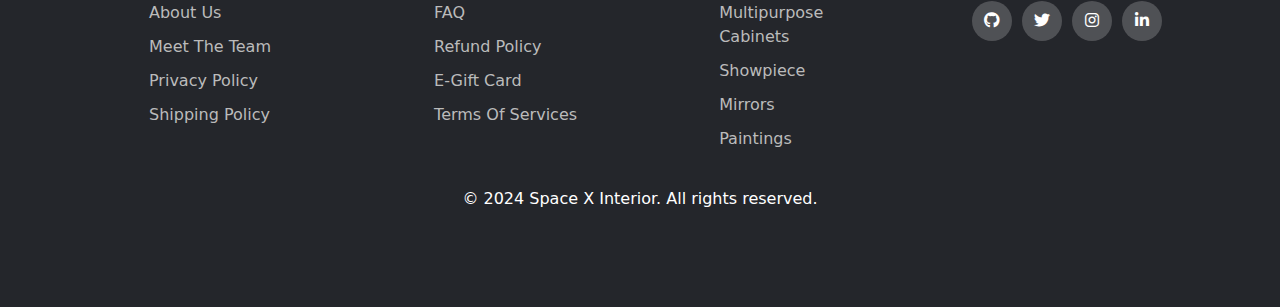
==== commit 7713a2f2: "color add" ====
--- a/index.html
+++ b/index.html
@@ -33,7 +33,7 @@
             margin-left: -10px;
         }
         body{
-            background-color: #DDD0C8;
+            background-color: #e9e9e7;
         }
         .footer p {
             background: #24262b;
--- a/styles.css
+++ b/styles.css
@@ -427,7 +427,7 @@
   content: url('./image2/img21.webp');
   transform: scale(1.05);
   z-index: 1;
-  height: 250px;
+  height: 290px;
 
 }
 
@@ -435,63 +435,63 @@
   content: url('./image2/img31.webp');
   transform: scale(1.05);
   z-index: 1;
-  height: 250px;
+  height: 290px;
 }
 
 #imge3:hover {
   content: url('./image2/img42.webp');
   transform: scale(1.05);
   z-index: 1;
-  height: 250px;
+  height: 290px;
 }
 
 #imge4:hover {
   content: url('./image2/i41.webp');
   transform: scale(1.05);
   z-index: 1;
-  height: 250px;
+  height: 290px;
 }
 
 #imge5:hover {
   content: url('./image2/i51.webp');
   transform: scale(1.05);
   z-index: 1;
-  height: 250px;
+  height: 290px;
 }
 
 #imge6:hover {
   content: url("./image2/i61.webp");
   transform: scale(1.05);
   z-index: 1;
-  height: 250px;
+  height: 290px;
 }
 
 #imge7:hover {
   content: url('./image2/i71.webp');
   transform: scale(1.05);
   z-index: 1;
-  height: 250px;
+  height: 290px;
 }
 
 #imge8:hover {
   content: url('./image2/i81.webp');
   transform: scale(1.05);
   z-index: 1;
-  height: 250px;
+  height: 290px;
 }
 
 #imge9:hover {
   content: url('./image2/i91.webp');
   transform: scale(1.05);
   z-index: 1;
-  height: 250px;
+  height: 290px;
 }
 
 #imge10:hover {
   content: url('./image2/i101.webp');
   transform: scale(1.05);
   z-index: 1;
-  height: 250px;
+  height: 290px;
 }
 
 .btn1 {
@@ -587,70 +587,70 @@
   content: url('./image1/img8.jpg');
   transform: scale(1.05);
   z-index: 1;
-  height: 250px;
+  height: 290px;
 }
 
 #image2:hover {
   content: url('./image/image6.jpg');
   transform: scale(1.05);
   z-index: 1;
-  height: 250px;
+  height: 290px;
 }
 
 #image3:hover {
   content: url('./image/img 12.jpg');
   transform: scale(1.05);
   z-index: 1;
-  height: 250px;
+  height: 290px;
 }
 
 #imge15:hover {
   content: url('./image/img15(1).jpg');
   transform: scale(1.05);
   z-index: 1;
-  height: 250px;
+  height: 290px;
 }
 
 #image5:hover {
   content: url('./image/image8.jpg');
   transform: scale(1.05);
   z-index: 1;
-  height: 250px;
+  height: 290px;
 }
 
 #image6:hover {
   content: url("./image/img1(1).jpg");
   transform: scale(1.05);
   z-index: 1;
-  height: 250px;
+  height: 290px;
 }
 
 #image7:hover {
   content: url('./image1/img7.jpg');
   transform: scale(1.05);
   z-index: 1;
-  height: 250px;
+  height: 290px;
 }
 
 #image8:hover {
   content: url('./image/image13.jpg');
   transform: scale(1.05);
   z-index: 1;
-  height: 250px;
+  height: 290px;
 }
 
 #image9:hover {
   content: url('./image/img 8.jpg');
   transform: scale(1.05);
   z-index: 1;
-  height: 250px;
+  height: 290px;
 }
 
 #image10:hover {
   content: url('./image1/img10.jpg');
   transform: scale(1.05);
   z-index: 1;
-  height: 250px;
+  height: 290px;
 }
 
 .container {
@@ -661,70 +661,70 @@
   content: url('./image1/img1(1).webp');
   transform: scale(1.05);
   z-index: 1;
-  height: 250px;
+  height: 290px;
 }
 
 #img2:hover {
   content: url('./image1/img2(1).webp');
   transform: scale(1.05);
   z-index: 1;
-  height: 250px;
+  height: 290px;
 }
 
 #img3:hover {
   content: url('./image1/img3(1).webp');
   transform: scale(1.05);
   z-index: 1;
-  height: 250px;
+  height: 290px;
 }
 
 #img4:hover {
   content: url('./image1/img4(1).webp');
   transform: scale(1.05);
   z-index: 1;
-  height: 250px;
+  height: 290px;
 }
 
 #img5:hover {
   content: url('./image1/img5(1).webp');
   transform: scale(1.05);
   z-index: 1;
-  height: 250px;
+  height: 290px;
 }
 
 #img6:hover {
   content: url("./image1/img6(1).webp");
   transform: scale(1.05);
   z-index: 1;
-  height: 250px;
+  height: 290px;
 }
 
 #img7:hover {
   content: url('./image1/img17(1).webp');
   transform: scale(1.05);
   z-index: 1;
-  height: 250px;
+  height: 290px;
 }
 
 #img8:hover {
   content: url('./image1/img18(1).webp');
   transform: scale(1.05);
   z-index: 1;
-  height: 250px;
+  height: 290px;
 }
 
 #img9:hover {
   content: url('./image1/img19(1).webp');
   transform: scale(1.05);
   z-index: 1;
-  height: 250px;
+  height: 290px;
 }
 
 #img10:hover {
   content: url('./image1/img20(1).webp');
   transform: scale(1.05);
   z-index: 1;
-  height: 250px;
+  height: 290px;
 }
 
 .btn2 {
@@ -757,35 +757,35 @@
   content: url('./image/img 2.jpg');
   transform: scale(1.05);
   z-index: 1;
-  height: 250px;
+  height: 290px;
 }
 
 #im2:hover {
   content: url('./image/img 4.jpg');
   transform: scale(1.05);
   z-index: 1;
-  height: 250px;
+  height: 290px;
 }
 
 #im3:hover {
   content: url('./image/img 7.jpg');
   transform: scale(1.05);
   z-index: 1;
-  height: 250px;
+  height: 290px;
 }
 
 #im4:hover {
   content: url('./image/img 10.jpg');
   transform: scale(1.05);
   z-index: 1;
-  height: 250px;
+  height: 290px;
 }
 
 #im5:hover {
   content: url('./image/img 11.jpg');
   transform: scale(1.05);
   z-index: 1;
-  height: 250px;
+  height: 290px;
 }
 
 .features {
